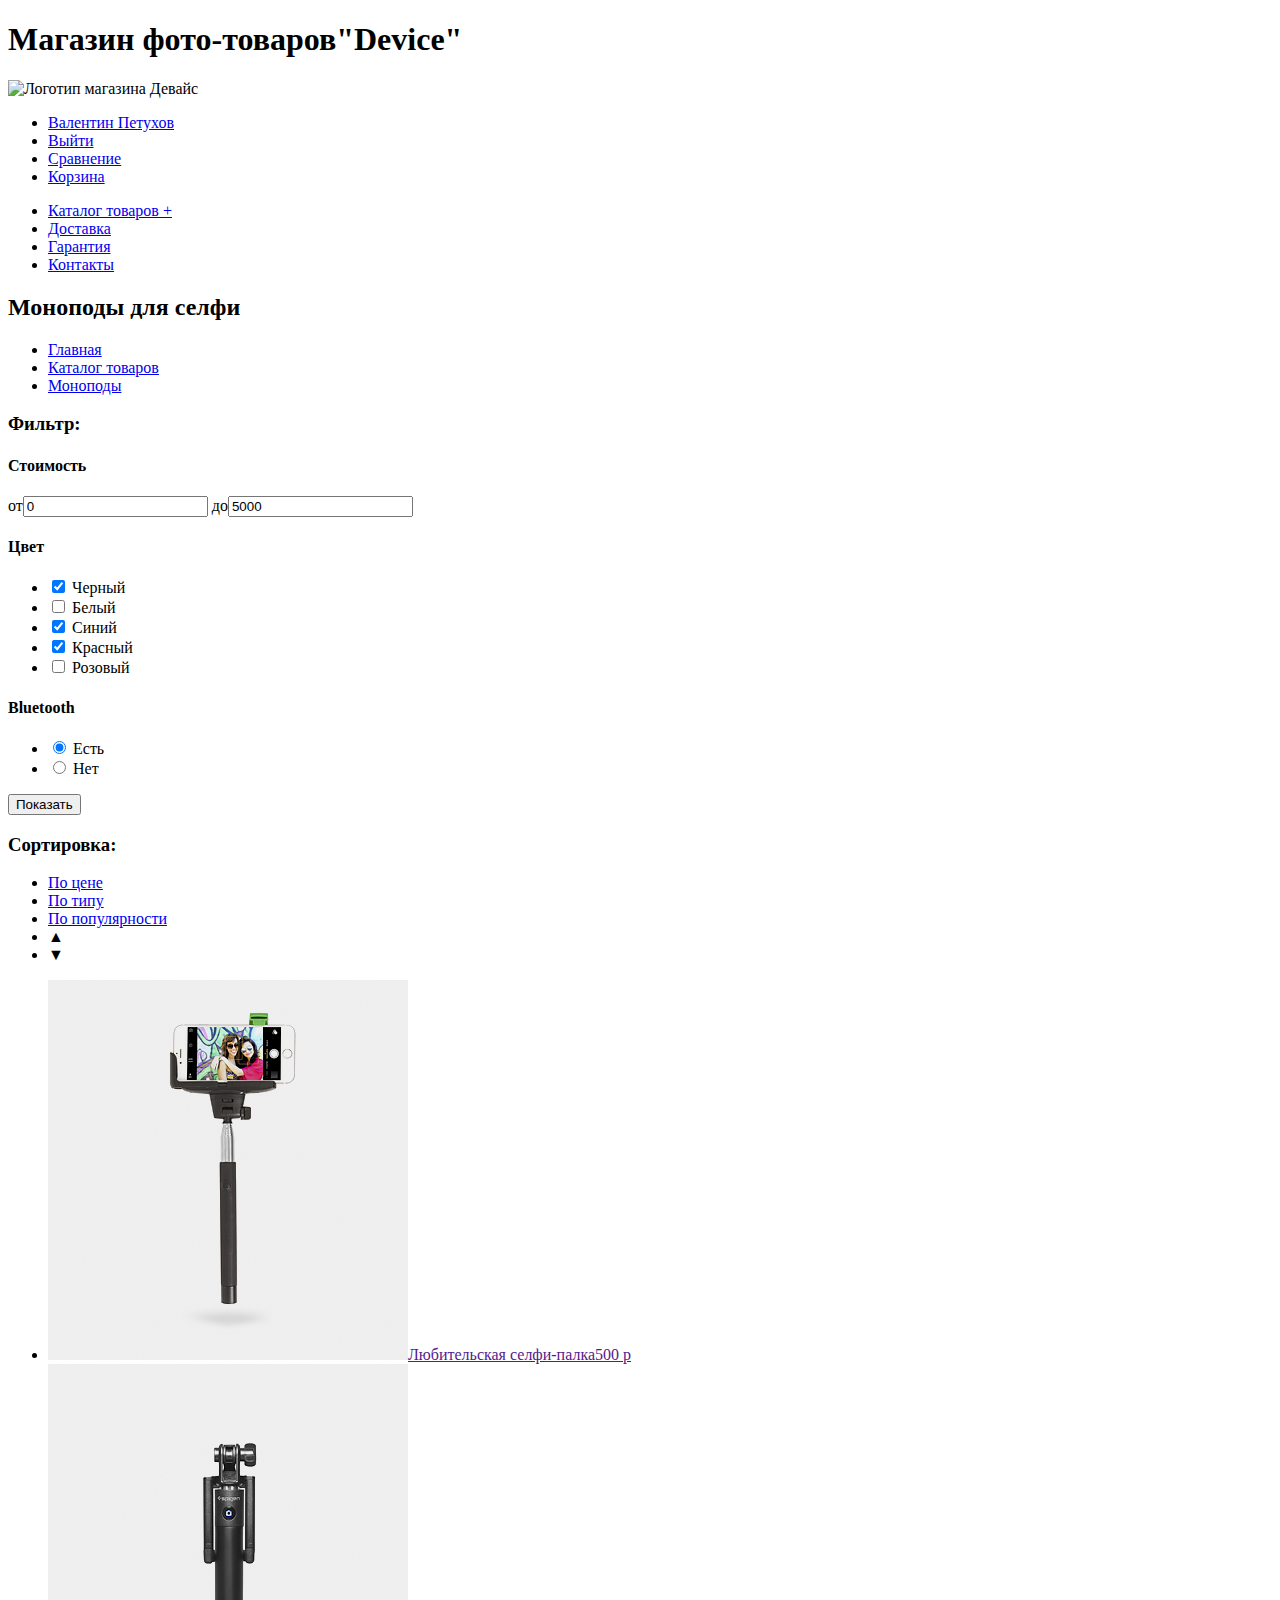
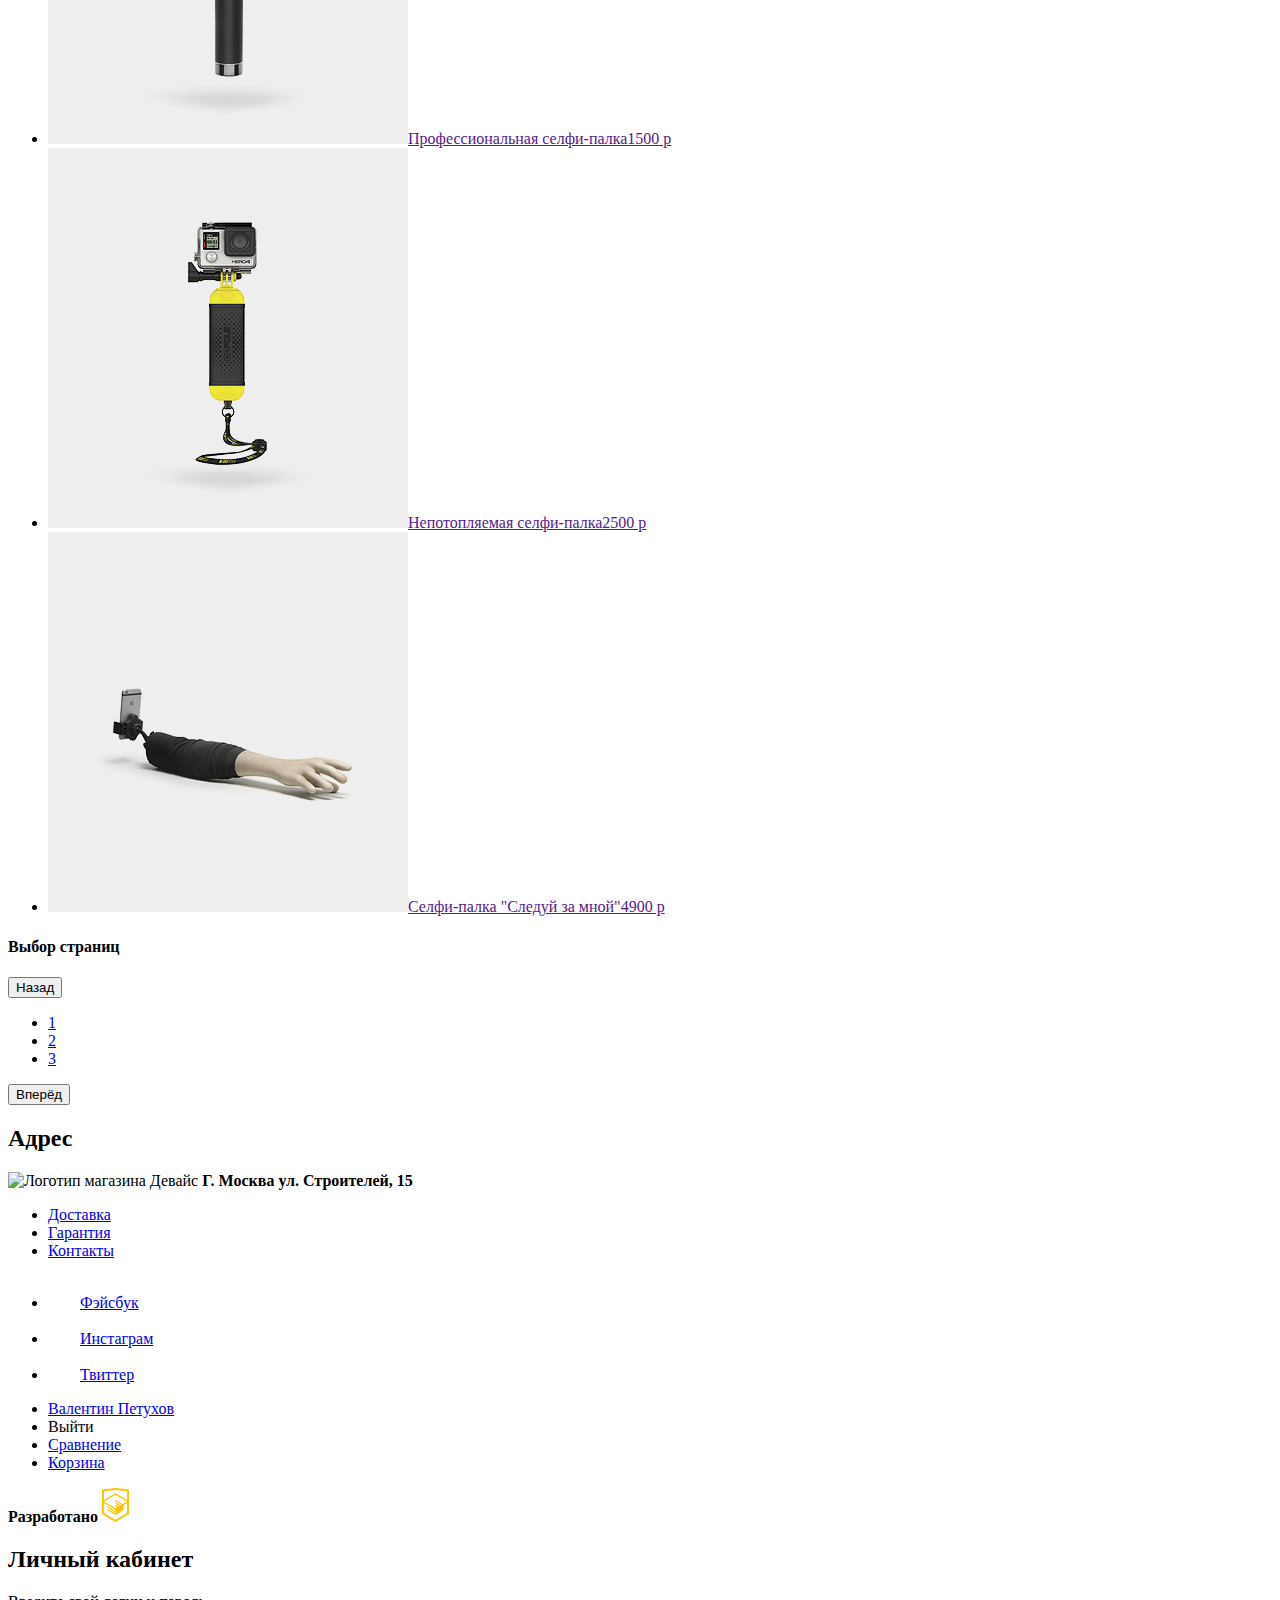
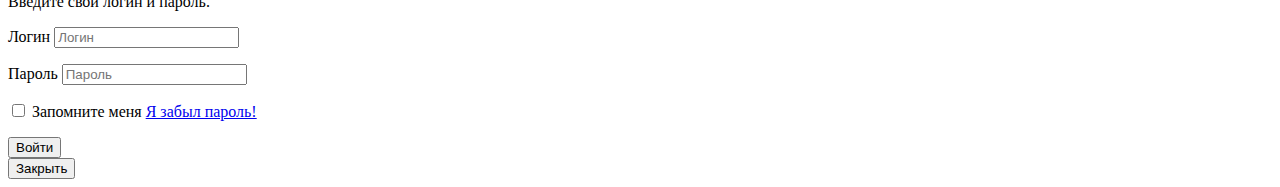
==== catalog.html @ f7b32726 "---" ====
<!DOCTYPE html>
<html lang="ru">
<head>
    <meta charset="utf-8">
    <title>Девайс: каталог</title>
</head>
<body>
    <header class="main-header">
        <h1 class="visually-hidden">Магазин фото-товаров"Device"</h1>
        <img src="img/logo.svg" alt="Логотип магазина Девайс">
        <nav class="main-navigation">
            <ul class="user-navigation">
                <li class="profile"><a href="profile.html">Валентин Петухов</a></li>
                <li class="logout-link"><a href="#">Выйти</a></li>
                <li class="comparison-link"><a href="#">Сравнение</a></li>
                <li><a href="cart.html">Корзина</a></li>
            </ul>
        </nav>
            <ul class="site-navigation">
                <li><a href="catalog.html">Каталог товаров +</a> </li>
                <li><a href="delivery.html">Доставка</a> </li>
                <li><a href="Guarantee.html">Гарантия</a> </li>
                <li><a href="Contacts.html">Контакты</a> </li>
            </ul>
    </header>
    <main>
        <h2>Моноподы для селфи</h2>
        <ul class="way">
            <li><a href="index.html">Главная</a></li>
            <li><a href="catalog.html">Каталог товаров</a></li>
            <li><a href="monopods.html">Моноподы</a></li>
        </ul>
        <section class="Filters">
            <h3>Фильтр:</h3>
            <form class="filter" method="get" action="https://echo.htmlacademy.ru">
                <h4>Стоимость</h4>
                    <div class="container">
                        <span>от</span><input type="text" id="min-cost1" value="0">
                        <span>до</span><input type="text" id="max-cost1" value="5000">
                    </div>
                    <h4>Цвет</h4>
                    <ul>
                        <li class="filter-option">
                            <input class="visually-hidden filter-input filter-input-checkbox" type="checkbox" name="black" id="filter-black"checked>
                            <label for="filter-black">Черный</label>
                        </li>
                        <li class="filter-option">
                            <input class="visually-hidden filter-input filter-input-checkbox" type="checkbox" name="white" id="filter-white">
                            <label for="filter-white">Белый</label>
                        </li>
                        <li class="filter-option">
                            <input class="visually-hidden filter-input filter-input-checkbox" type="checkbox" name="blue" id="filter-blue" checked>
                            <label for="filter-blue">Синий</label>
                        </li>
                        <li class="filter-option">
                            <input class="visually-hidden filter-input filter-input-checkbox" type="checkbox" name="red" id="filter-red" checked>
                            <label for="filter-red">Красный</label>
                        </li>
                        <li class="filter-option">
                            <input class="visually-hidden filter-input filter-input-checkbox" type="checkbox" name="pink" id="filter-pink">
                            <label for="filter-pink">Розовый</label>
                        </li>
                    </ul>
                    <h4>Bluetooth</h4>
                    <ul>
                        <li class="filter-option">
                          <input class="visually-hidden filter-input filter-input-radio" type="radio" name="bluetooth" value="yes" id="bt-filter" checked>
                          <label for="bt-filter">Есть</label>
                        </li>
                        <li class="filter-option">
                          <input class="visually-hidden filter-input filter-input-radio" type="radio" name="bluetooth" value="no" id="no-bt-filter">
                          <label for="no-bt-filter">Нет</label>
                        </li>
                    </ul>
                <button class="button" type="submit" value="Показать">Показать</button>
            </form>
        </section>
        <section class="sort">
            <h3>Сортировка:</h3>
            <ul>
                <li><a href="#">По цене</a></li>
                <li><a href="#">По типу</a></li>
                <li><a href="#">По популярности</a></li>
                <li class="upper">▲</li>
                <li class="lower">▼</li>
            </ul>
            <ul class="device-products">
                <li class="product"><a href="" class="product"><img src="img/item-1.png" alt="Фото товара1">Любительская селфи-палка<span class="worth">500 р</span></a></li>
                <li class="product"><a href="" class="product"><img src="img/item-2.png" alt="Фото товара2">Профессиональная селфи-палка<span class="worth">1500 р</span></a></li>
                <li class="product"><a href="" class="product"><img src="img/item-3.png" alt="Фото товара3">Непотопляемая селфи-палка<span class="worth">2500 р</span></a></li>
                <li class="product"><a href="" class="product"><img src="img/item-4.png" alt="Фото товара4">Селфи-палка "Следуй за мной"<span class="worth">4900 р</span></a></li>
            </ul>
            <div class="page-selection">
                <h4 class="visually-hidden">Выбор страниц</h4>
                <button class="button page-selection-button page-selection-button-back">Назад</button>
                <ul class="pages">
                    <li><a href="#">1</a></li>
                    <li><a href="#">2</a></li>
                    <li><a href="#">3</a></li>
                </ul>
                <button class="button page-selection-button page-selection-button-Next">Вперёд</button>
            </div>
        </section>
    </main>
    <footer class="main-footer">
        <div class="part1">
            <h2 class="visually-hidden">Адрес</h2>
            <img src="img/logo.svg" alt="Логотип магазина Девайс">
            <b>Г. Москва ул. Строителей, 15</b>
        </div>  
        <div class="part2">
            <ul class="site-navigation">
                <li><a href="delivery.html">Доставка</a></li>
                <li><a href="warranty.html">Гарантия</a></li>
                <li><a href="contacts.html">Контакты</a></li>
            </ul>
            <ul>
                <li class="social-button"><a href="#"><img src="img/fb.svg">Фэйсбук</a></li>
                <li class="social-button"><a href="#"><img src="img/instagram.svg">Инстаграм</a></li>
                <li class="social-button"><a href="#"><img src="img/twitter.svg">Твиттер</a></li>
            </ul>
        </div>
        <div class="part3">
            <ul class="user-navigation">
                <li class="profile"><a href="profile.html">Валентин Петухов</a></li>
                <li class="logout-link">Выйти</li>
                <li class="comparison-link"><a href="#">Сравнение</a></li>
                <li><a href="cart.html">Корзина</a></li>
            </ul>
            <p class="footer-copyright">
                <b>Разработано</b>
                <a class="button" href="https://htmlacademy.ru"><img src="img/logo-html.svg" alt="HTMLACADEMY"></a>
            </p>
        </div>
    </footer>
    <section class="modal modal-login">
        <h2>Личный кабинет</h2>
        <p>Введите свой логин и пароль.</p>
        <form class="login-form" action="https://echo.htmlacademy.ru" method="post">
        <p>
            <label class="visually-hidden" for="user-login">Логин</label>
            <input class="login-icon-user" id="user-login" type="text" name="login" placeholder="Логин">
        </p>
        <p>
            <label class="visually-hidden" for="user-password">Пароль</label>
            <input class="login-icon-password" id="user-password" type="password" name="password" placeholder="Пароль">
        </p>
        <p class="login-password-info">
            <label class="login-checkbox">
            <input type="checkbox" name="remember" class="visually-hidden">
            <span class="checkbox-indicator"></span>
            Запомните меня
            </label>
            <a class="restore" href="#">Я забыл пароль!</a>
        </p>
        <button class="button" type="submit">Войти</button>
        </form>
        <button class="modal-close" type="button">Закрыть</button>
    </section> 
</body>
</html>
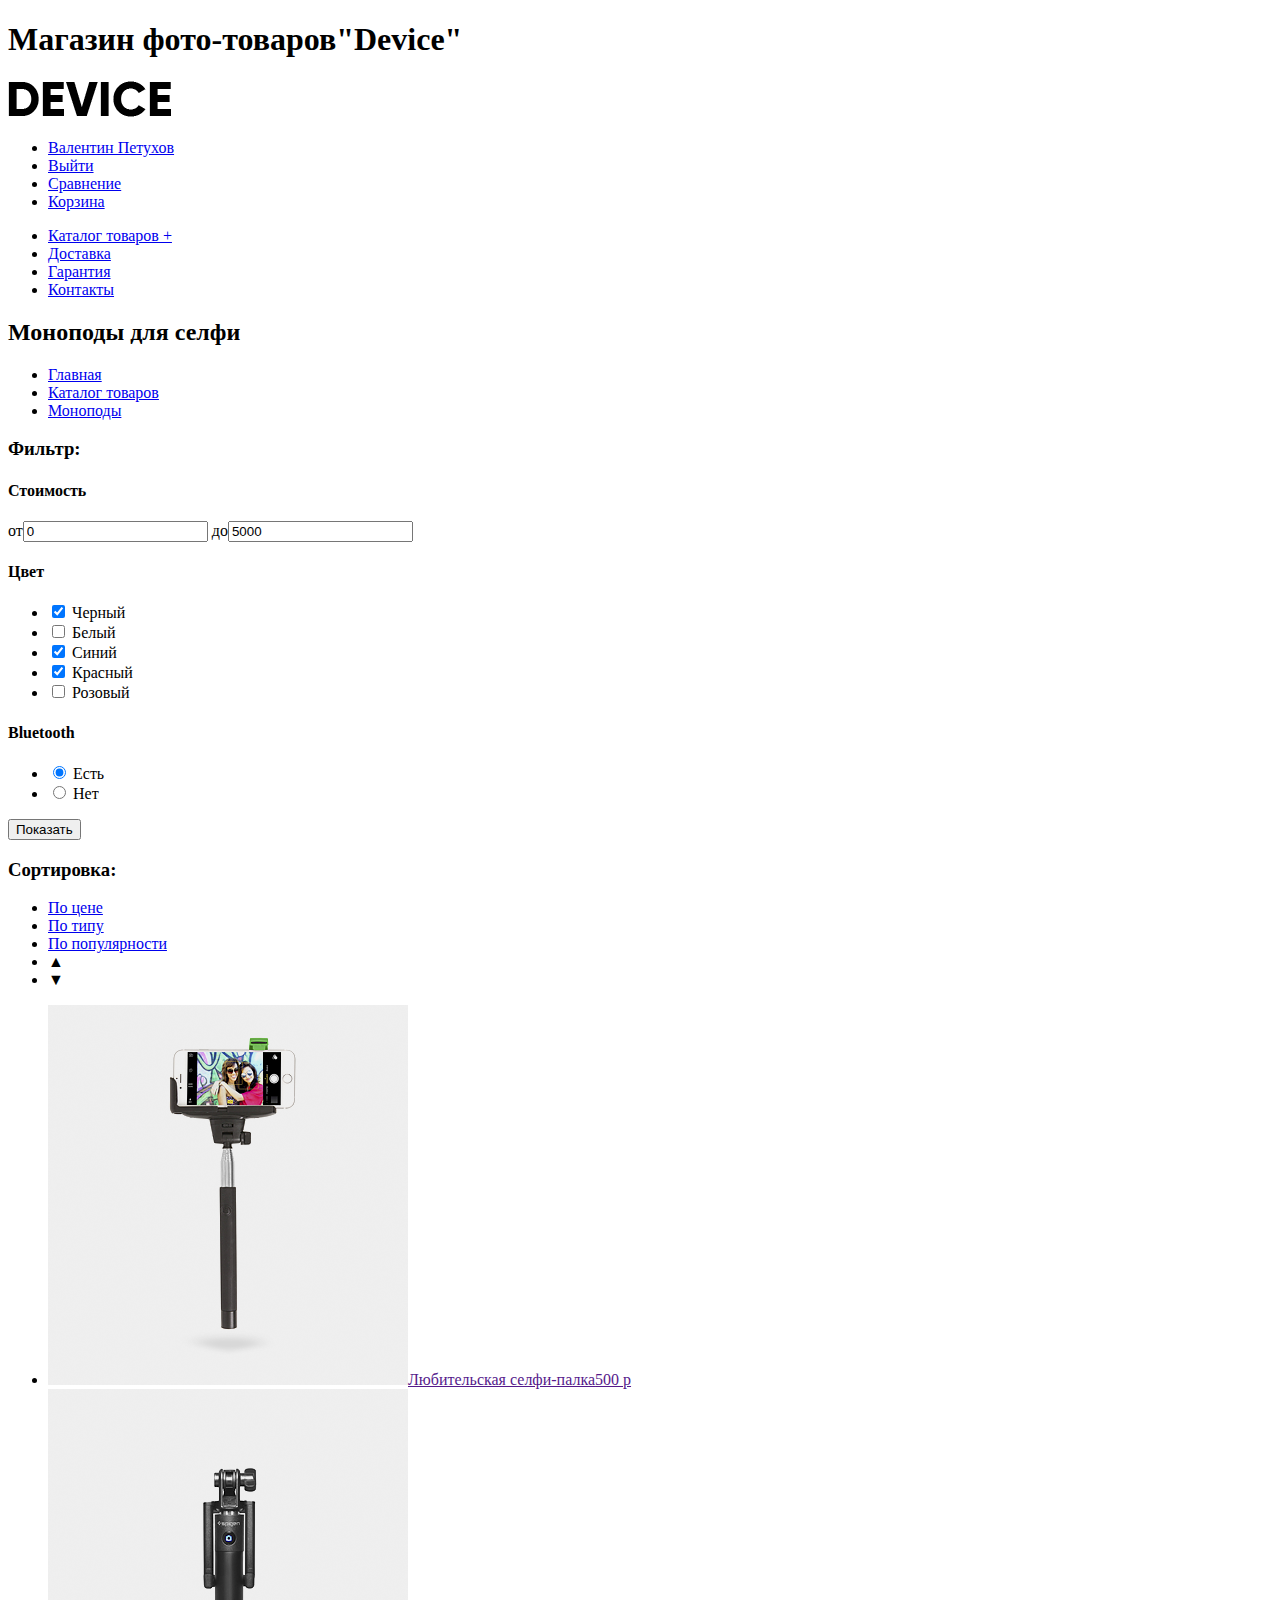
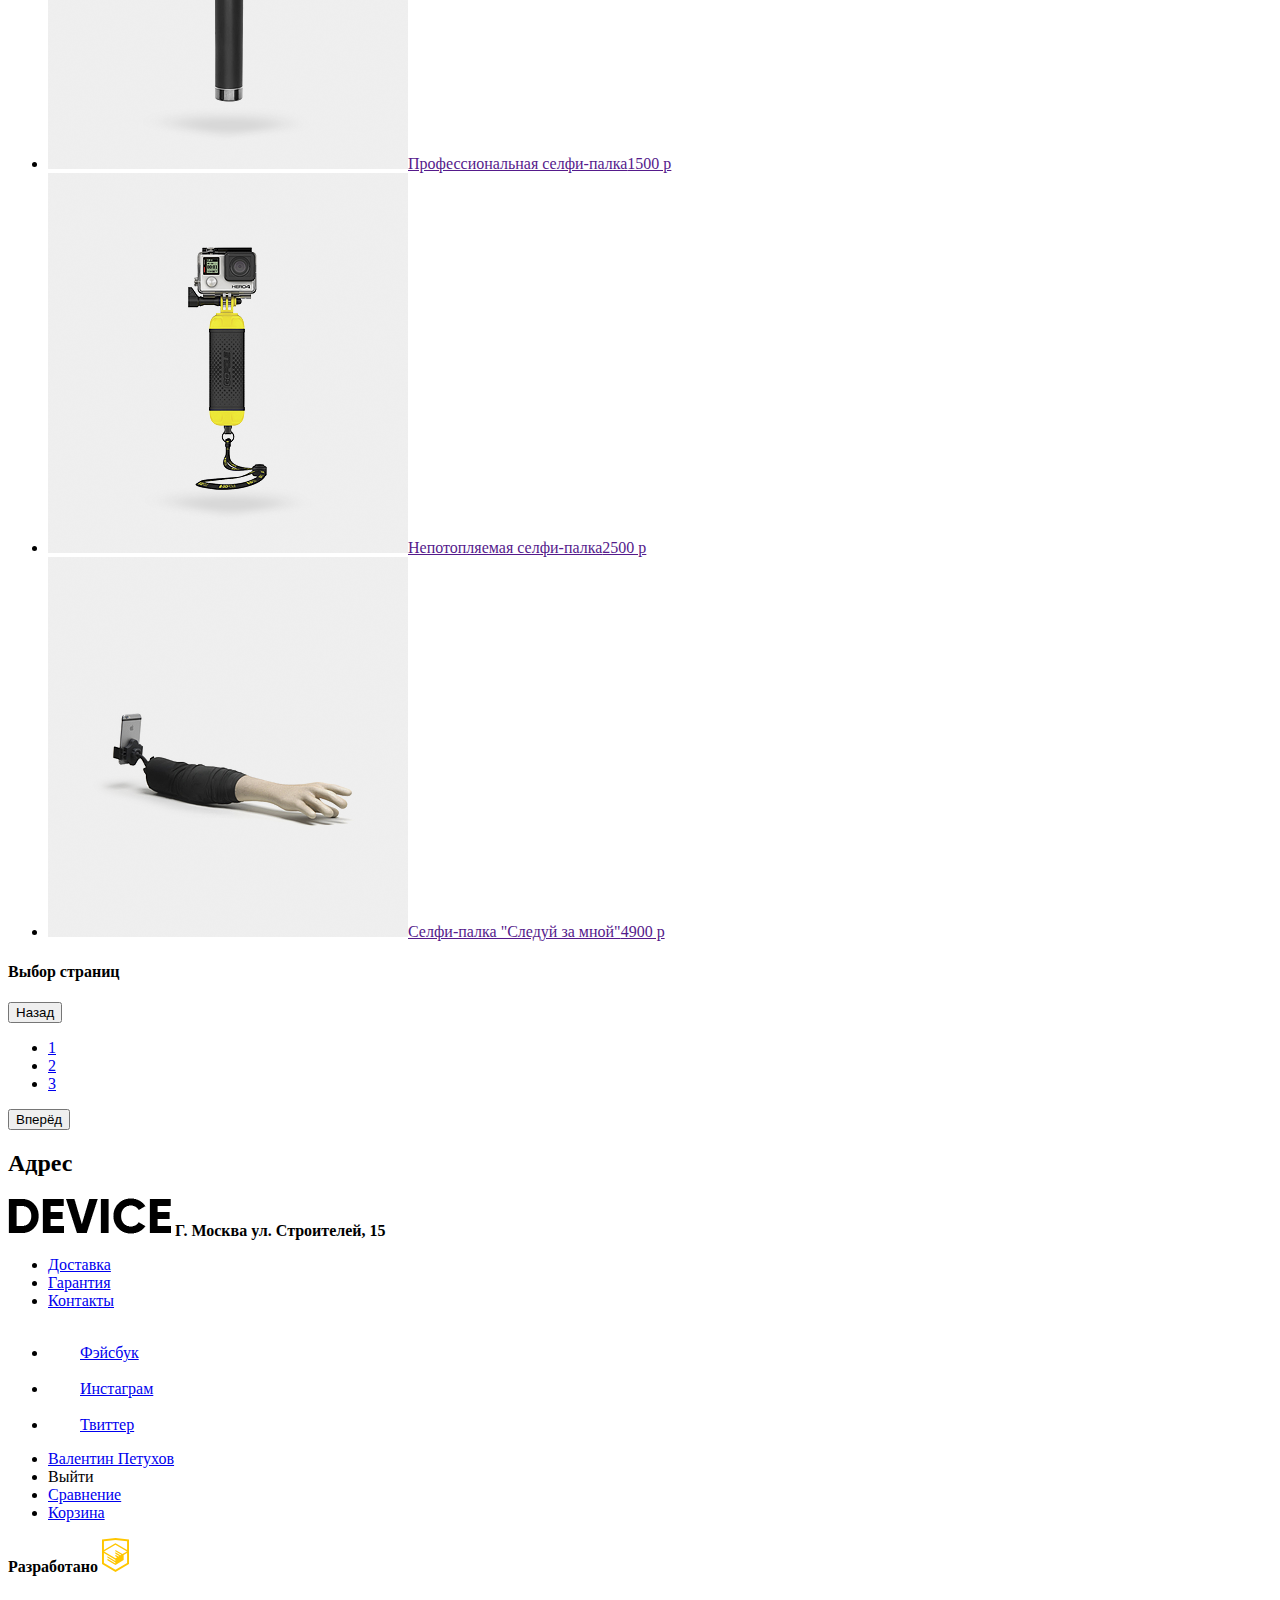
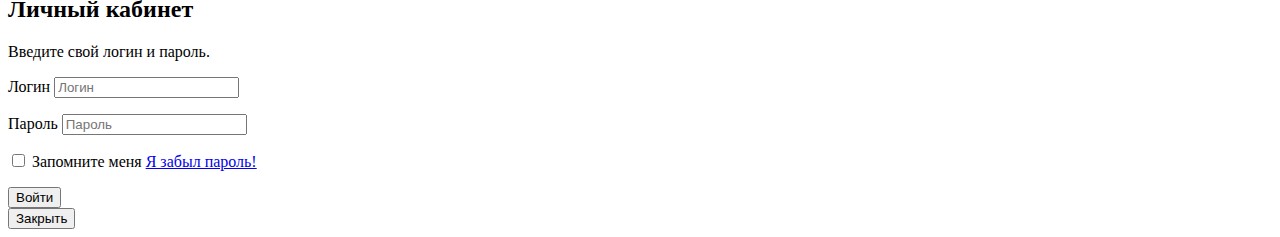
==== commit a52ae978: "---" ====
--- a/catalog.html
+++ b/catalog.html
@@ -7,7 +7,7 @@
 <body>
     <header class="main-header">
         <h1 class="visually-hidden">Магазин фото-товаров"Device"</h1>
-        <img src="img/logo.svg" alt="Логотип магазина Девайс">
+        <img src="img/logo.png" alt="Логотип магазина Девайс">
         <nav class="main-navigation">
             <ul class="user-navigation">
                 <li class="profile"><a href="profile.html">Валентин Петухов</a></li>
@@ -105,7 +105,7 @@
     <footer class="main-footer">
         <div class="part1">
             <h2 class="visually-hidden">Адрес</h2>
-            <img src="img/logo.svg" alt="Логотип магазина Девайс">
+            <img src="img/logo.png" alt="Логотип магазина Девайс">
             <b>Г. Москва ул. Строителей, 15</b>
         </div>  
         <div class="part2">
@@ -134,9 +134,9 @@
         </div>
     </footer>
     <section class="modal modal-login">
-        <h2>Личный кабинет</h2>
-        <p>Введите свой логин и пароль.</p>
-        <form class="login-form" action="https://echo.htmlacademy.ru" method="post">
+    <h2>Личный кабинет</h2>
+    <p>Введите свой логин и пароль.</p>
+    <form class="login-form" action="https://echo.htmlacademy.ru" method="post">
         <p>
             <label class="visually-hidden" for="user-login">Логин</label>
             <input class="login-icon-user" id="user-login" type="text" name="login" placeholder="Логин">
@@ -154,7 +154,7 @@
             <a class="restore" href="#">Я забыл пароль!</a>
         </p>
         <button class="button" type="submit">Войти</button>
-        </form>
+    </form>
         <button class="modal-close" type="button">Закрыть</button>
     </section> 
 </body>
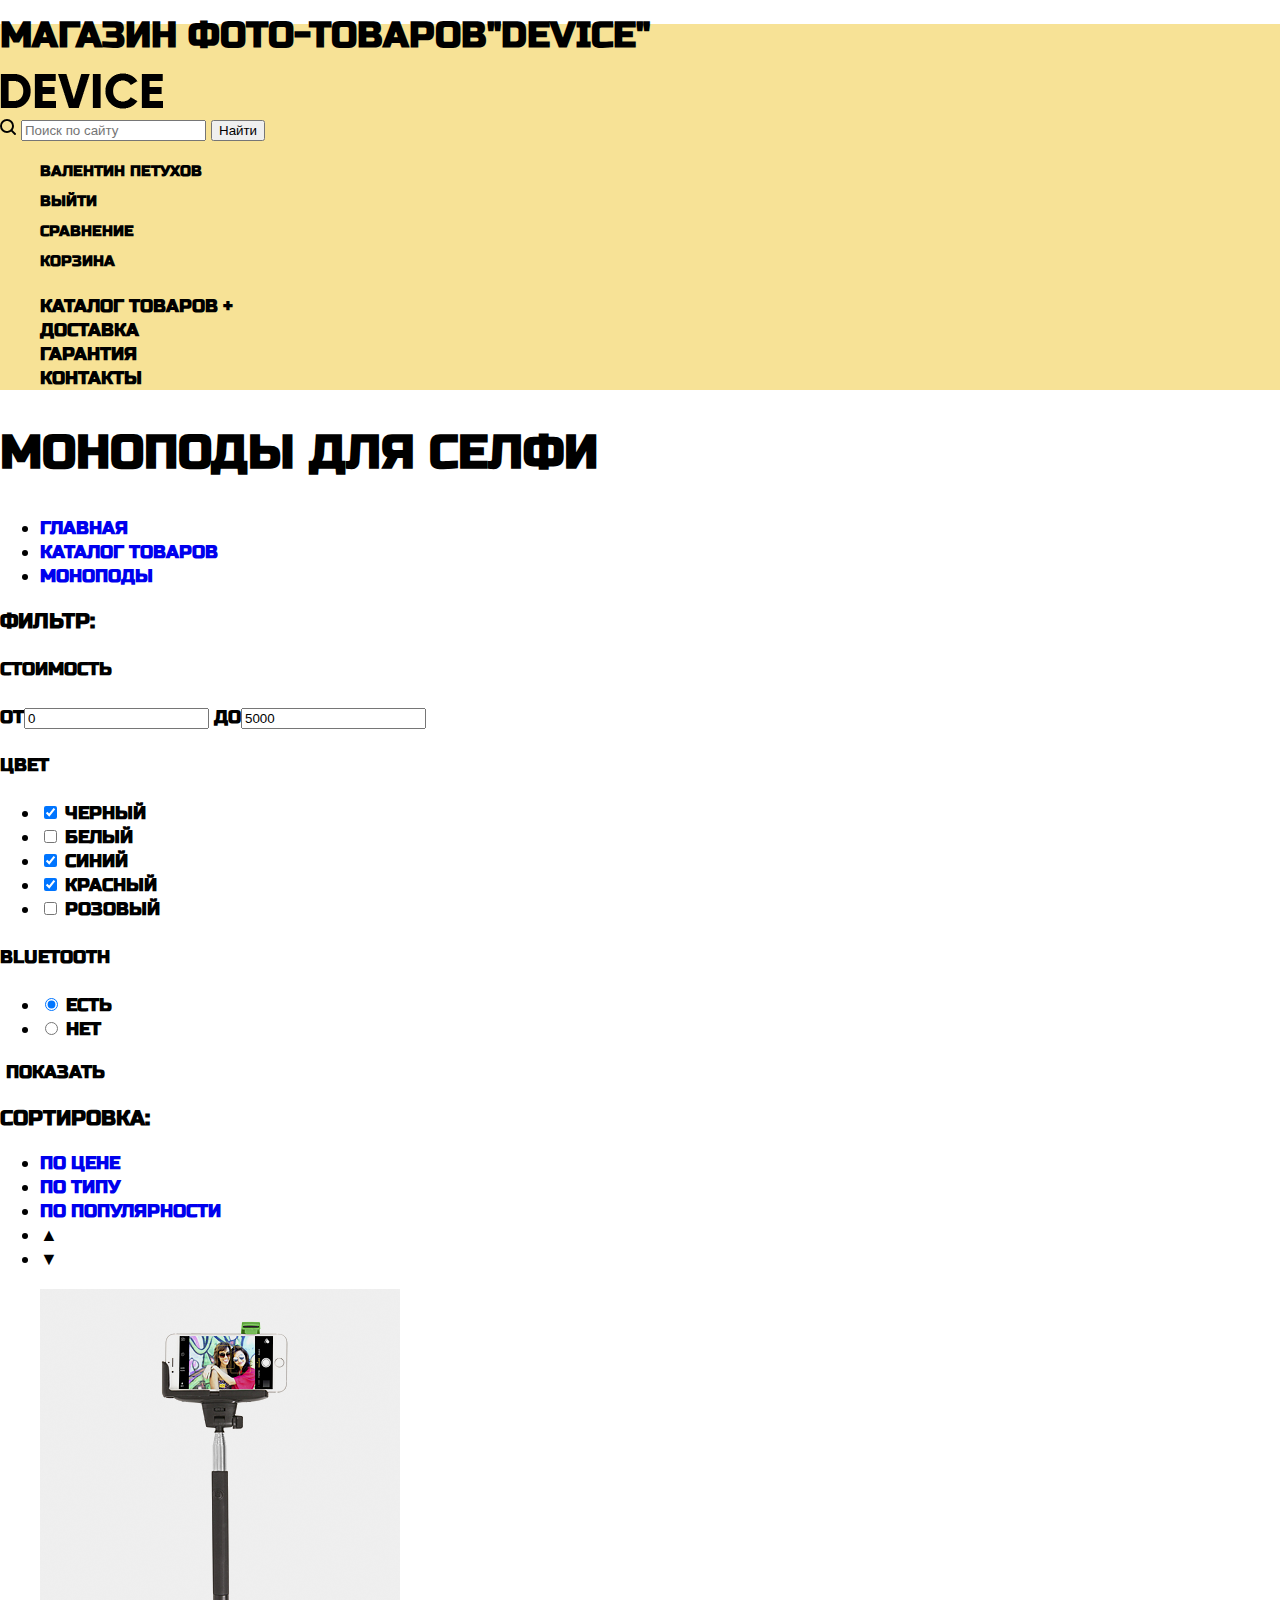
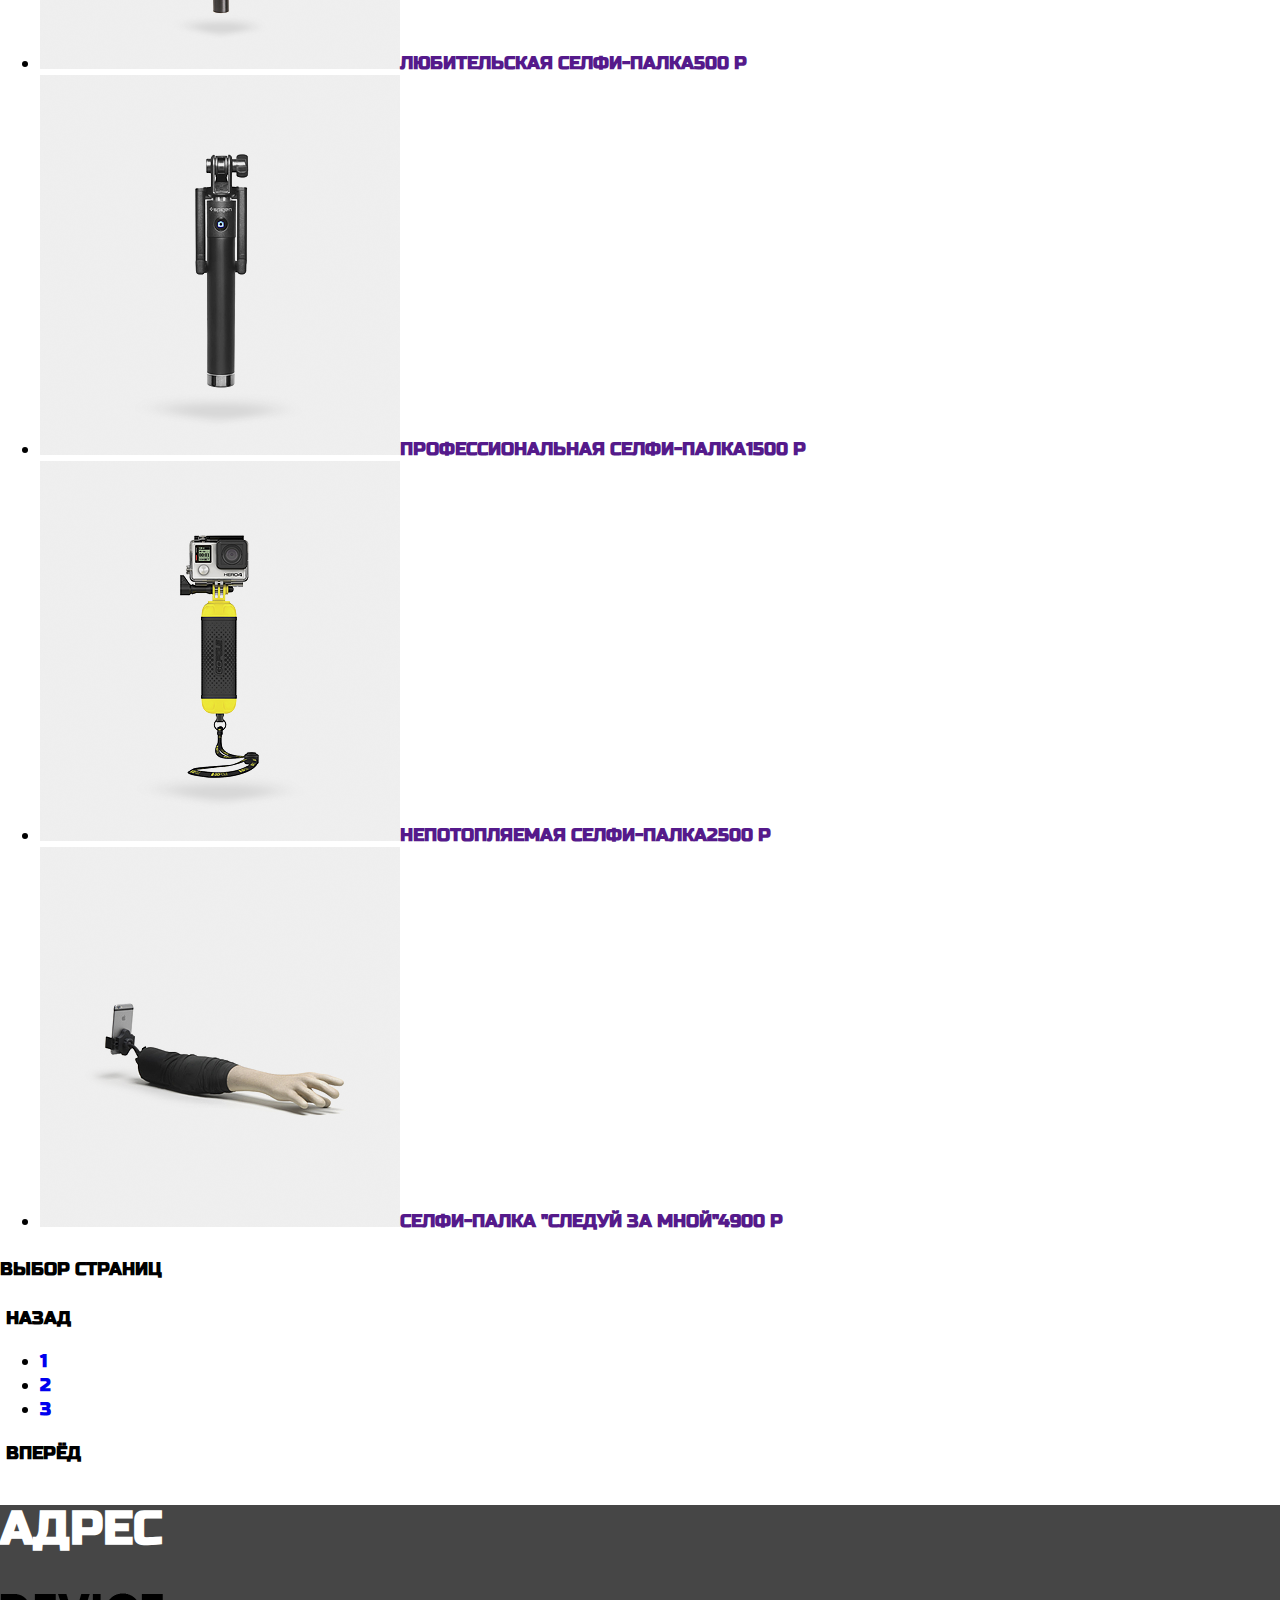
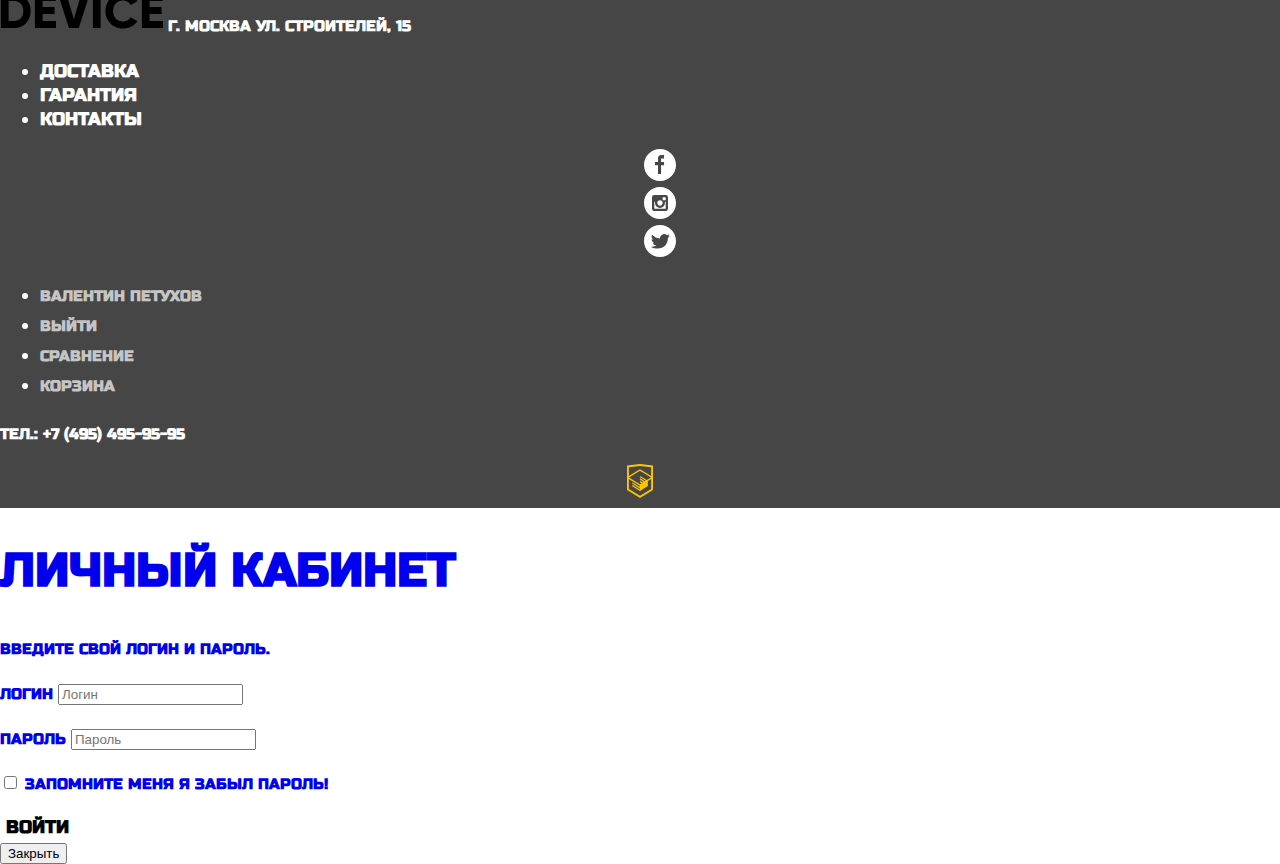
==== commit 293c10b1: "Стилизация" ====
--- a/catalog.html
+++ b/catalog.html
@@ -3,11 +3,18 @@
 <head>
     <meta charset="utf-8">
     <title>Девайс: каталог</title>
+    <link href="https://fonts.googleapis.com/css?family=Russo+One&amp;subset=cyrillic" rel="stylesheet">
+    <link href="css/style.css" rel="stylesheet">
 </head>
 <body>
     <header class="main-header">
         <h1 class="visually-hidden">Магазин фото-товаров"Device"</h1>
-        <img src="img/logo.png" alt="Логотип магазина Девайс">
+        <a href="index.html"><img src="img/logo.png" alt="Логотип магазина Девайс"></a>
+        <form action="https://echo.htmlacademy.ru" method="get">
+            <img src="img/search.svg" alt="Иконка поиска">
+            <input name="search" placeholder="Поиск по сайту" type="search">
+            <button type="submit">Найти</button>
+        </form>
         <nav class="main-navigation">
             <ul class="user-navigation">
                 <li class="profile"><a href="profile.html">Валентин Петухов</a></li>
@@ -105,31 +112,31 @@
     <footer class="main-footer">
         <div class="part1">
             <h2 class="visually-hidden">Адрес</h2>
-            <img src="img/logo.png" alt="Логотип магазина Девайс">
-            <b>Г. Москва ул. Строителей, 15</b>
+            <a href="index.html"><img src="img/logo.png" alt="Логотип магазина Девайс"> </a>
+            <b class="adress">Г. Москва ул. Строителей, 15</b>
         </div>  
         <div class="part2">
-            <ul class="site-navigation">
+            <ul class="footer-site-navigation">
                 <li><a href="delivery.html">Доставка</a></li>
                 <li><a href="warranty.html">Гарантия</a></li>
                 <li><a href="contacts.html">Контакты</a></li>
             </ul>
-            <ul>
-                <li class="social-button"><a href="#"><img src="img/fb.svg">Фэйсбук</a></li>
-                <li class="social-button"><a href="#"><img src="img/instagram.svg">Инстаграм</a></li>
-                <li class="social-button"><a href="#"><img src="img/twitter.svg">Твиттер</a></li>
+            <ul class="social-buttons">
+                <li class="social-button"><a href="#"><img src="img/fb.svg"></a></li>
+                <li class="social-button"><a href="#"><img src="img/instagram.svg"></a></li>
+                <li class="social-button"><a href="#"><img src="img/twitter.svg"></a></li>
             </ul>
         </div>
         <div class="part3">
-            <ul class="user-navigation">
-                <li class="profile"><a href="profile.html">Валентин Петухов</a></li>
-                <li class="logout-link">Выйти</li>
-                <li class="comparison-link"><a href="#">Сравнение</a></li>
+            <ul class="footer-user-navigation">
+                <li><a class="user-profile" href="profile.html">Валентин Петухов</a></li>
+                <li><a class="logout-link"href="#">Выйти</a></li>
+                <li><a class="comparison-link" href="#">Сравнение</a></li>
                 <li><a href="cart.html">Корзина</a></li>
             </ul>
+            <p>Тел.: +7 (495) 495-95-95</p>
             <p class="footer-copyright">
-                <b>Разработано</b>
-                <a class="button" href="https://htmlacademy.ru"><img src="img/logo-html.svg" alt="HTMLACADEMY"></a>
+                <a href="https://htmlacademy.ru"><img src="img/logo-html.svg" alt="HTMLACADEMY">
             </p>
         </div>
     </footer>
--- a/css/style.css
+++ b/css/style.css
@@ -0,0 +1,154 @@
+body {
+    margin: 0;
+    padding: 0;
+
+    font-family: 'Russo One', sans-serif;
+    font-size: 18px;
+    line-height: 24px;
+    font-weight: 700;
+    color: #000000;
+    text-transform: uppercase;
+
+    background-color: #ffffff;
+}
+
+a {
+    text-decoration: none;
+}
+.main-header{
+    color:#000000;
+    background-color: #f7e296;
+}
+.main-navigation {
+    font-size: 18px;
+    line-height: 24px;
+    color: #000000;
+  
+    background-color: #f7e296;
+  }
+  .user-navigation{
+      font-size: 15px;
+      line-height: 30px;
+      color: #000000;
+      
+      background-color: #f7e296;
+  }
+  .site-navigation,
+  .user-navigation {
+    list-style: none;
+  }
+  .site-navigation a,
+  .user-navigation a{
+      color: #000000;
+  }
+  .site-navigation a:focus,
+  .user-navigation a:focus,
+  .site-navigation a:hover,
+  .user-navigation a:hover{
+  color: rgba(0,0,0,0.6)
+}
+
+  .goods-list,
+  .features-list,
+  .brands,
+  .social-buttons{
+    list-style: none;
+}
+
+ .button {
+    font: inherit;
+  
+    text-align: center;
+    color: #000000;
+    vertical-align: middle;
+    text-transform: uppercase;
+
+    background-color:#ffffff;
+    border: none ;
+}
+  b {
+      text-decoration: none;
+      font-size: 47px;
+      line-height: 56px;
+  }
+ .button:focus,
+ .button:hover{
+     background-color: #f0c52e;
+ }
+ .button:active{
+    background-color: #f0c52e;
+    color:#000000;
+ }
+ .main-footer {
+     color: #ffffff;
+     background-color: #464646;
+ }
+
+ .social-button{
+     text-align: center;
+     color: rgba(255, 255, 255, 0.3);
+ }
+ .social-button:focus
+ .social-button:hover{
+    color: rgba(255, 255, 255,0.6); 
+ }
+ .appointment-item input {
+    font: inherit;
+  
+    background-color: #f2f2f2;
+    border: 2px solid #f2f2f2;}
+ .appointment-item input:focus {
+    background-color: #ffffff;
+    border: 2px solid #f7e296;
+  }
+  .appointment-item input:hover {
+    background-color: #eaeaea;
+    border: 2px solid #eaeaea;
+  }
+
+ .footer-copyright {
+    text-align: center;
+  }
+  .footer-copyright a:hover,
+  .footer-copyright a:focus{
+  color: rgba(255, 198, 0, 0.6);
+}
+  .footer-site-navigation a{
+    font-size: 18px;
+    line-height: 24px;
+    color: #ffffff;
+  }
+  .footer-site-navigation a:focus,
+  .footer-site-navigation a:hover{
+    font-size: 18px;
+    line-height: 24px;
+    color: rgba(255, 255, 255,0.6);   
+  }
+  .footer-user-navigation a{
+    font-size: 15px;
+    line-height: 30px;
+    color: rgba(255, 255, 255, 0.7);
+  }
+  .footer-user-navigation a:focus,
+  .footer-user-navigation a:hover{
+    font-size: 15px;
+    line-height: 30px;
+    color: rgba(255, 255, 255, 1);
+  }
+  .adress {
+      font-size: 15px;
+      line-height: 30px;
+  }
+  h2 {
+      font-size: 47px;
+      line-height: 48px;
+  }
+  p {
+      font-size: 15px;
+      line-height: 30px;
+  }
+  .partners{
+      font-size: 16px;
+      line-height: 40px;
+  }
+
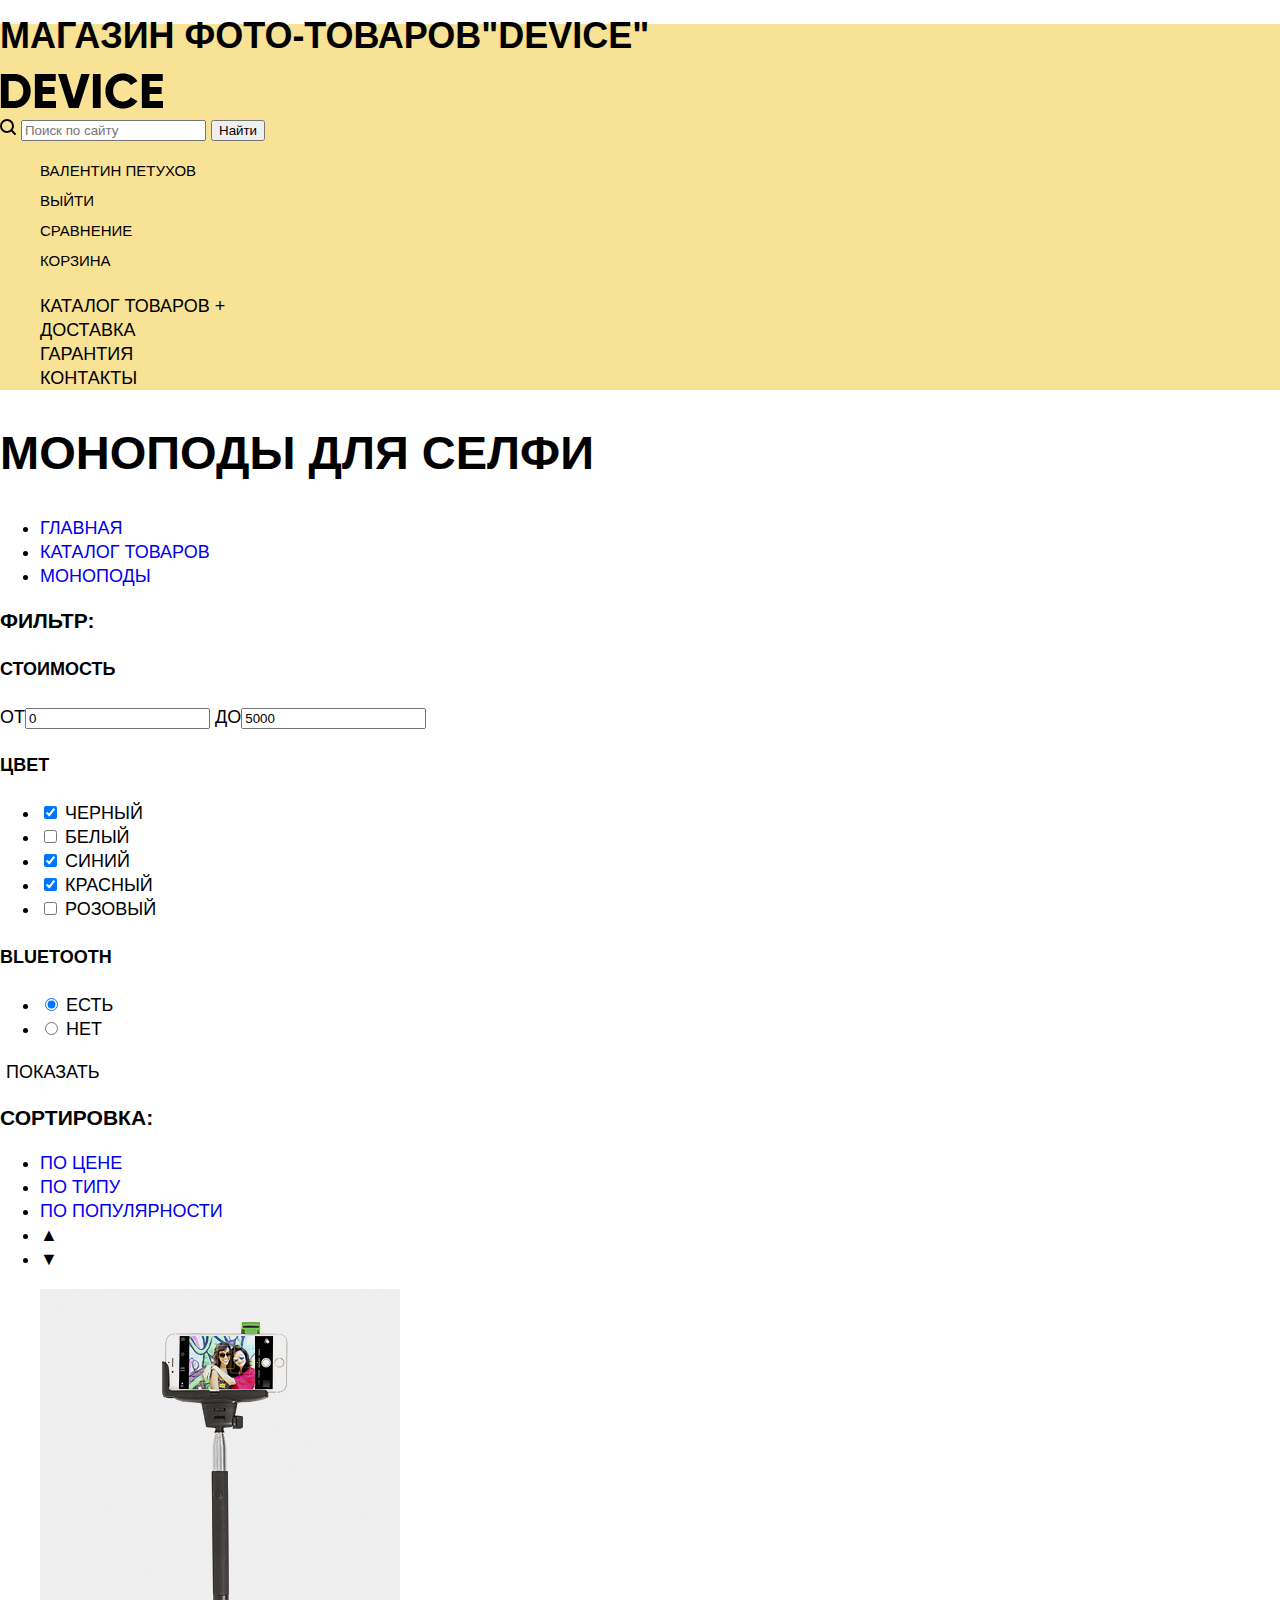
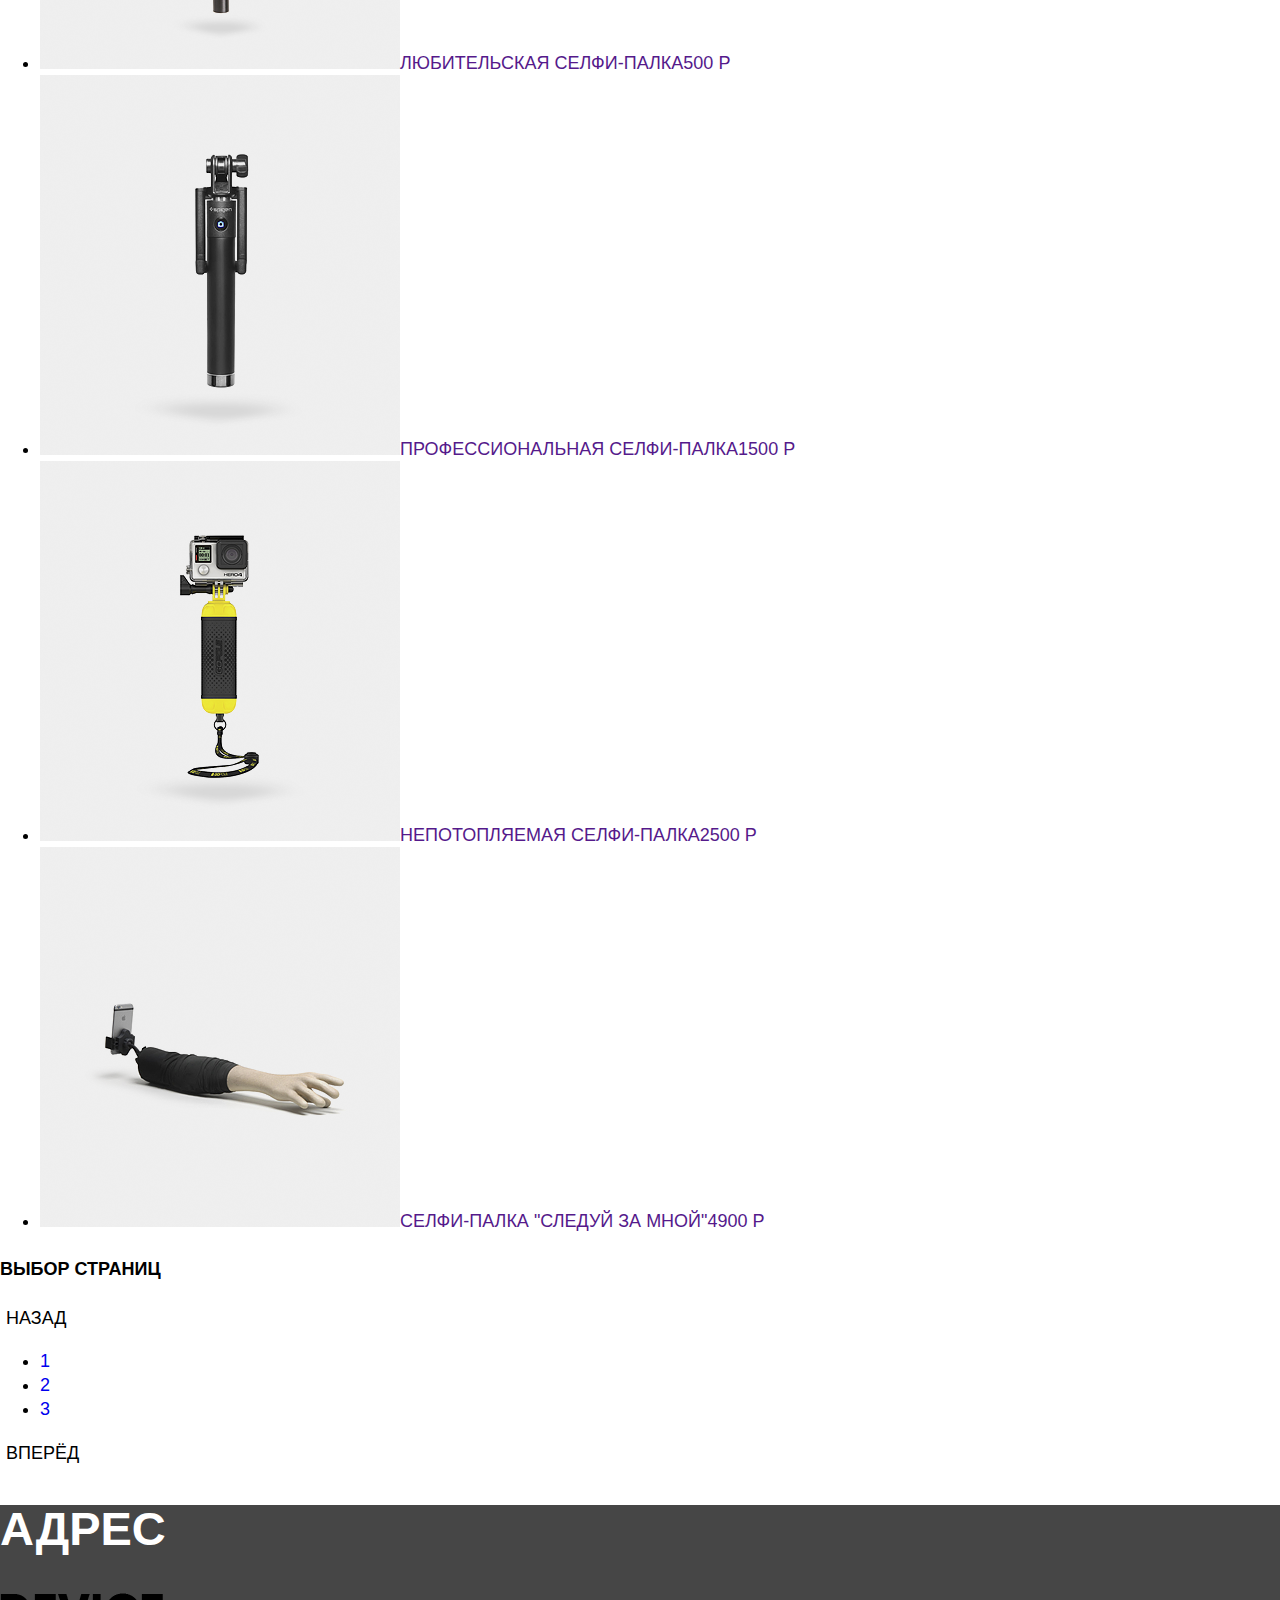
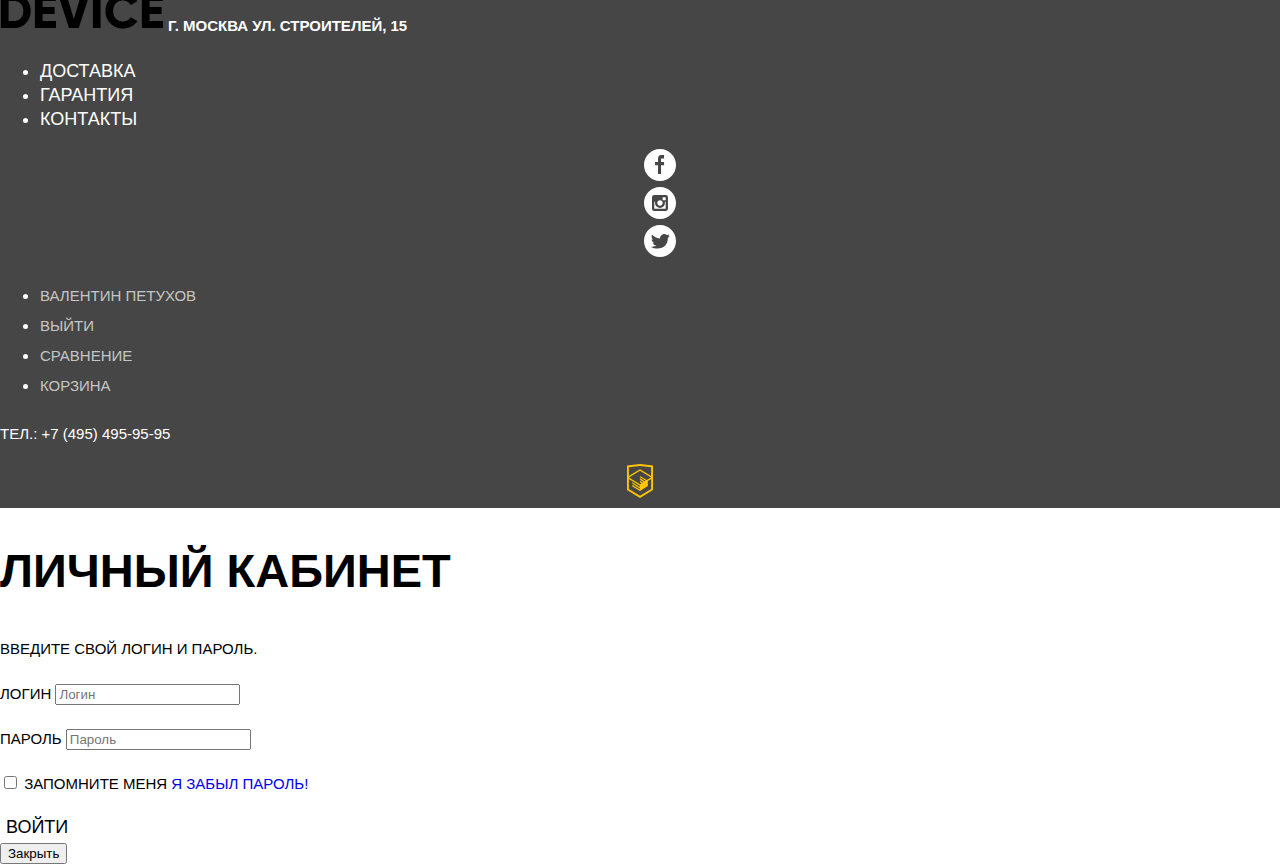
==== commit de3b69f3: "s" ====
--- a/catalog.html
+++ b/catalog.html
@@ -3,7 +3,7 @@
 <head>
     <meta charset="utf-8">
     <title>Девайс: каталог</title>
-    <link href="https://fonts.googleapis.com/css?family=Russo+One&amp;subset=cyrillic" rel="stylesheet">
+    <link href="https://fonts.googleapis.com/css?family=Open+Sans" rel="stylesheet">
     <link href="css/style.css" rel="stylesheet">
 </head>
 <body>
@@ -136,7 +136,7 @@
             </ul>
             <p>Тел.: +7 (495) 495-95-95</p>
             <p class="footer-copyright">
-                <a href="https://htmlacademy.ru"><img src="img/logo-html.svg" alt="HTMLACADEMY">
+                <a href="https://htmlacademy.ru"><img src="img/logo-html.svg" alt="HTMLACADEMY"></a>
             </p>
         </div>
     </footer>
--- a/css/style.css
+++ b/css/style.css
@@ -1,11 +1,30 @@
+@font-face {
+    font-family: 'gilroyextrabold';
+    src: url('gilroyextrabold-webfont.woff2') format('woff2');
+    font-weight: normal;
+    font-style: normal;
+}
+@font-face {
+    font-family: 'open_sanslight';
+    src: url('opensans-light-webfont.woff2') format('woff2');
+    font-weight: normal;
+    font-style: normal;
+}
+@font-face {
+    font-family: 'gilroylight';
+    src: url('gilroylight-webfont.woff2') format('woff2');
+    font-weight: normal;
+    font-style: normal;
+
+}
 body {
     margin: 0;
     padding: 0;
 
-    font-family: 'Russo One', sans-serif;
+    font-family: 'gilroyextrbold', sans-serif;
     font-size: 18px;
     line-height: 24px;
-    font-weight: 700;
+    font-weight: 400;
     color: #000000;
     text-transform: uppercase;
 
@@ -20,6 +39,7 @@
     background-color: #f7e296;
 }
 .main-navigation {
+    font-family: 'gilroyextrabold', sans-serif;
     font-size: 18px;
     line-height: 24px;
     color: #000000;
@@ -27,6 +47,7 @@
     background-color: #f7e296;
   }
   .user-navigation{
+      font-family: 'open_sanslight', sans-serif;
       font-size: 15px;
       line-height: 30px;
       color: #000000;
@@ -140,6 +161,7 @@
       line-height: 30px;
   }
   h2 {
+      font-family: 'gilroyextrabold', sans-serif; 
       font-size: 47px;
       line-height: 48px;
   }
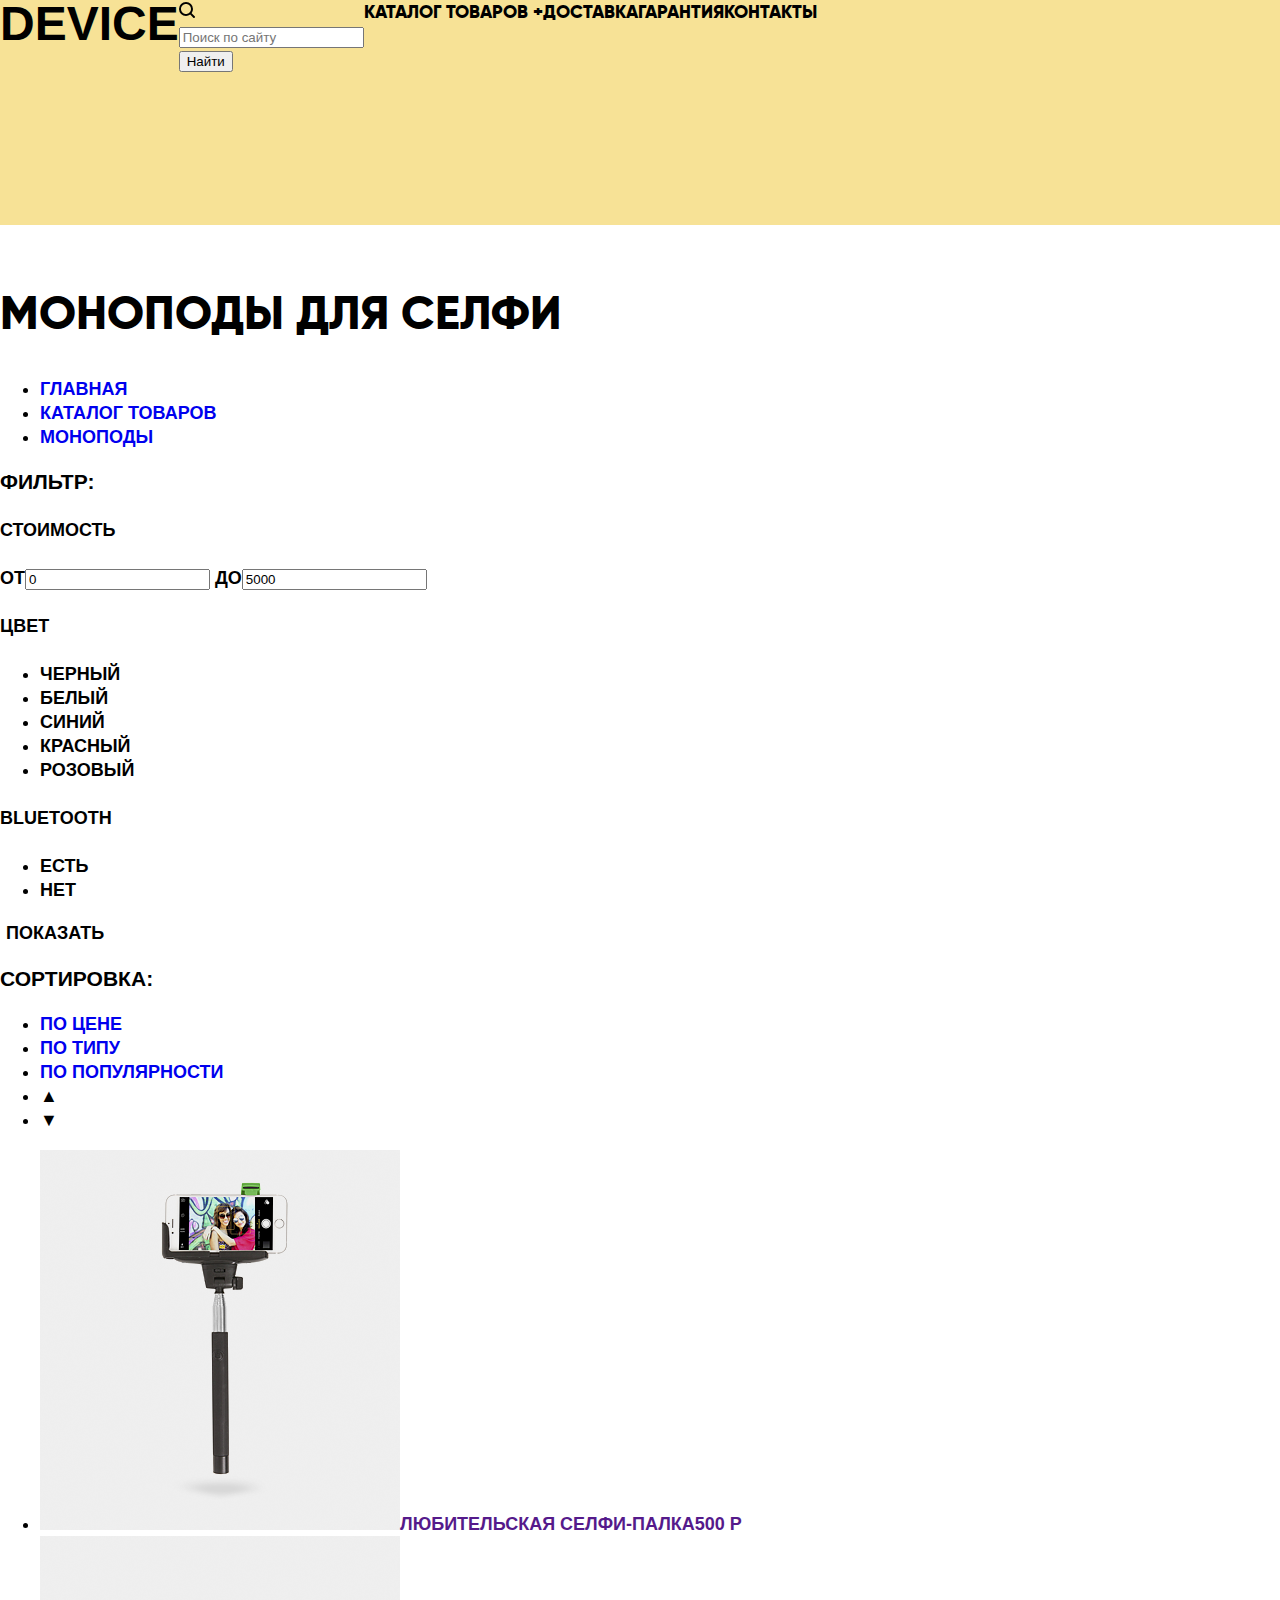
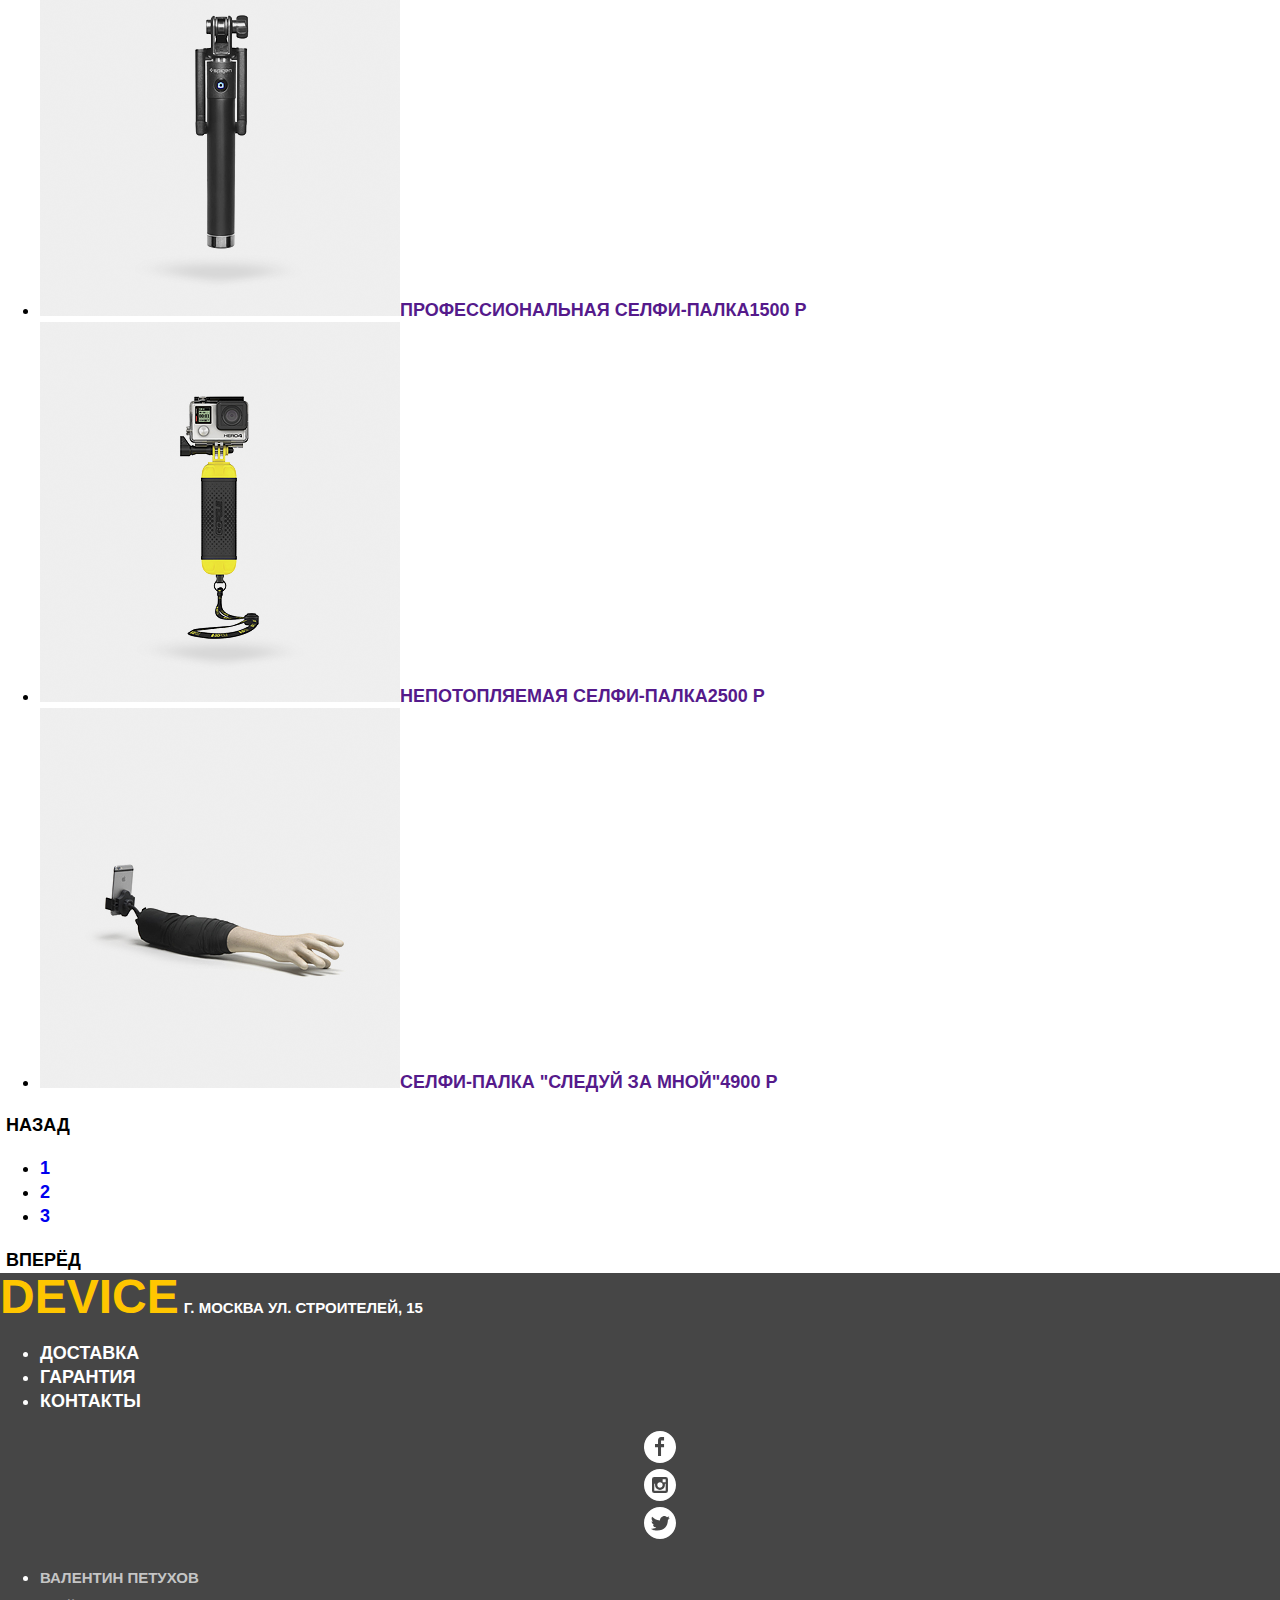
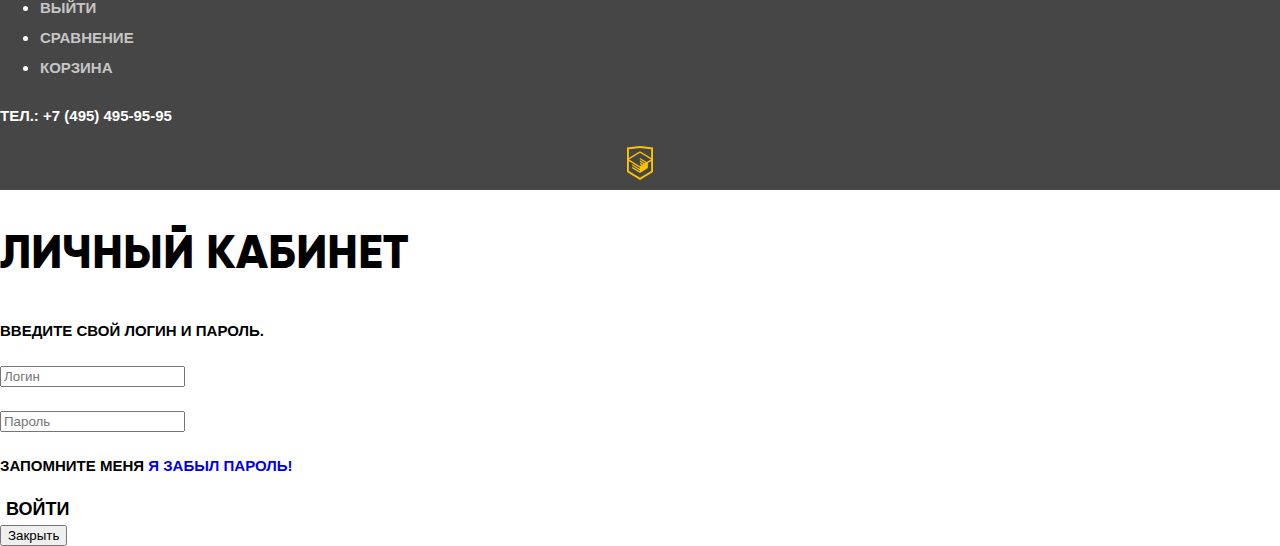
==== commit 08999c89: "Графика" ====
--- a/catalog.html
+++ b/catalog.html
@@ -8,29 +8,29 @@
 </head>
 <body>
     <header class="main-header">
-        <h1 class="visually-hidden">Магазин фото-товаров"Device"</h1>
-        <a href="index.html"><img src="img/logo.png" alt="Логотип магазина Девайс"></a>
+    <h1 class="visually-hidden">Магазин фото-товаров"Device"</h1>
+        <a class="main-header-logo" href="index.html">DEVICE</a>
         <form action="https://echo.htmlacademy.ru" method="get">
             <img src="img/search.svg" alt="Иконка поиска">
             <input name="search" placeholder="Поиск по сайту" type="search">
             <button type="submit">Найти</button>
         </form>
         <nav class="main-navigation">
+            <ul class="site-navigation">
+                <li><a href="catalog.html">Каталог товаров +</a> </li>
+                <li><a href="delivery.html">Доставка</a> </li>
+                <li><a href="Guarantee.html">Гарантия</a> </li>
+                <li><a href="Contacts.html">Контакты</a> </li>
+            </ul>
+        </nav>
             <ul class="user-navigation">
                 <li class="profile"><a href="profile.html">Валентин Петухов</a></li>
                 <li class="logout-link"><a href="#">Выйти</a></li>
                 <li class="comparison-link"><a href="#">Сравнение</a></li>
                 <li><a href="cart.html">Корзина</a></li>
             </ul>
-        </nav>
-            <ul class="site-navigation">
-                <li><a href="catalog.html">Каталог товаров +</a> </li>
-                <li><a href="delivery.html">Доставка</a> </li>
-                <li><a href="Guarantee.html">Гарантия</a> </li>
-                <li><a href="Contacts.html">Контакты</a> </li>
-            </ul>
     </header>
-    <main>
+        <main>
         <h2>Моноподы для селфи</h2>
         <ul class="way">
             <li><a href="index.html">Главная</a></li>
@@ -112,7 +112,7 @@
     <footer class="main-footer">
         <div class="part1">
             <h2 class="visually-hidden">Адрес</h2>
-            <a href="index.html"><img src="img/logo.png" alt="Логотип магазина Девайс"> </a>
+            <a class="main-footer-logo" href="index.html">DEVICE</a>
             <b class="adress">Г. Москва ул. Строителей, 15</b>
         </div>  
         <div class="part2">
--- a/css/style.css
+++ b/css/style.css
@@ -1,22 +1,23 @@
 @font-face {
     font-family: 'gilroyextrabold';
-    src: url('gilroyextrabold-webfont.woff2') format('woff2');
+    src: url('../fonts/gilroyextrabold-webfont.woff2') format('woff2');
     font-weight: normal;
     font-style: normal;
 }
 @font-face {
     font-family: 'open_sanslight';
-    src: url('opensans-light-webfont.woff2') format('woff2');
+    src: url('../fonts/opensans-light-webfont.woff2') format('woff2');
     font-weight: normal;
     font-style: normal;
 }
 @font-face {
     font-family: 'gilroylight';
-    src: url('gilroylight-webfont.woff2') format('woff2');
+    src: url('../fonts/gilroylight-webfont.woff2') format('woff2');
     font-weight: normal;
     font-style: normal;
 
 }
+
 body {
     margin: 0;
     padding: 0;
@@ -24,7 +25,7 @@
     font-family: 'gilroyextrbold', sans-serif;
     font-size: 18px;
     line-height: 24px;
-    font-weight: 400;
+    font-weight: 700;
     color: #000000;
     text-transform: uppercase;
 
@@ -35,16 +36,34 @@
     text-decoration: none;
 }
 .main-header{
+    display: flex;
     color:#000000;
     background-color: #f7e296;
+    min-height: 225px;
+    margin-bottom: 65px;
+}
+ .main-header-logo {
+    font-size: 48px;
+    line-height: 48px;
+    color: #000000;
+    font-weight: 725;
+  }
+.main-footer-logo{
+    font-size: 48px;
+    line-height: 48px;
+    color:#ffc600;
+    font-weight: 725;
 }
 .main-navigation {
     font-family: 'gilroyextrabold', sans-serif;
     font-size: 18px;
     line-height: 24px;
     color: #000000;
-  
     background-color: #f7e296;
+    
+    display: flex;
+    flex-direction: column;
+    align-items: center;
   }
   .user-navigation{
       font-family: 'open_sanslight', sans-serif;
@@ -54,10 +73,61 @@
       
       background-color: #f7e296;
   }
-  .site-navigation,
+  .site-navigation {
+    display: flex;
+    flex-direction: row;  
+    list-style: none;
+    width:1050px;
+    margin:0;
+    padding:0;
+  }
   .user-navigation {
-    list-style: none;
-  }
+    display: flex;
+    flex-direction: row;
+    list-style: none;
+    width: 505px;
+    margin:0;
+    padding:0;
+  }
+  .main-navigation-wrapper {
+    width: 100%;
+    margin-bottom: 60px;
+  }
+  .slider {
+    margin-top: -101px;
+    padding: 0;
+    list-style: none;
+    display: flex;
+    flex-direction: row;
+    
+    min-height: 485px;
+  }                                                                                                                                                         
+  .slide1{
+    display: flex;
+    padding: 0;
+    list-style: none;
+    width:100px;
+    
+    min-height: 485px;
+  }
+  .slide2{
+    margin: 0;
+    list-style: none;
+    width:100px;
+    display: none;
+
+    min-height: 485px;
+  }
+  .slide3{
+    margin: 0;
+    padding: 0;
+    list-style: none;
+    
+    width:100px;
+    min-height: 485px;
+    display:none;
+  }
+
   .site-navigation a,
   .user-navigation a{
       color: #000000;
@@ -173,4 +243,7 @@
       font-size: 16px;
       line-height: 40px;
   }
-
+  .visually-hidden{
+      display: none;
+  }
+
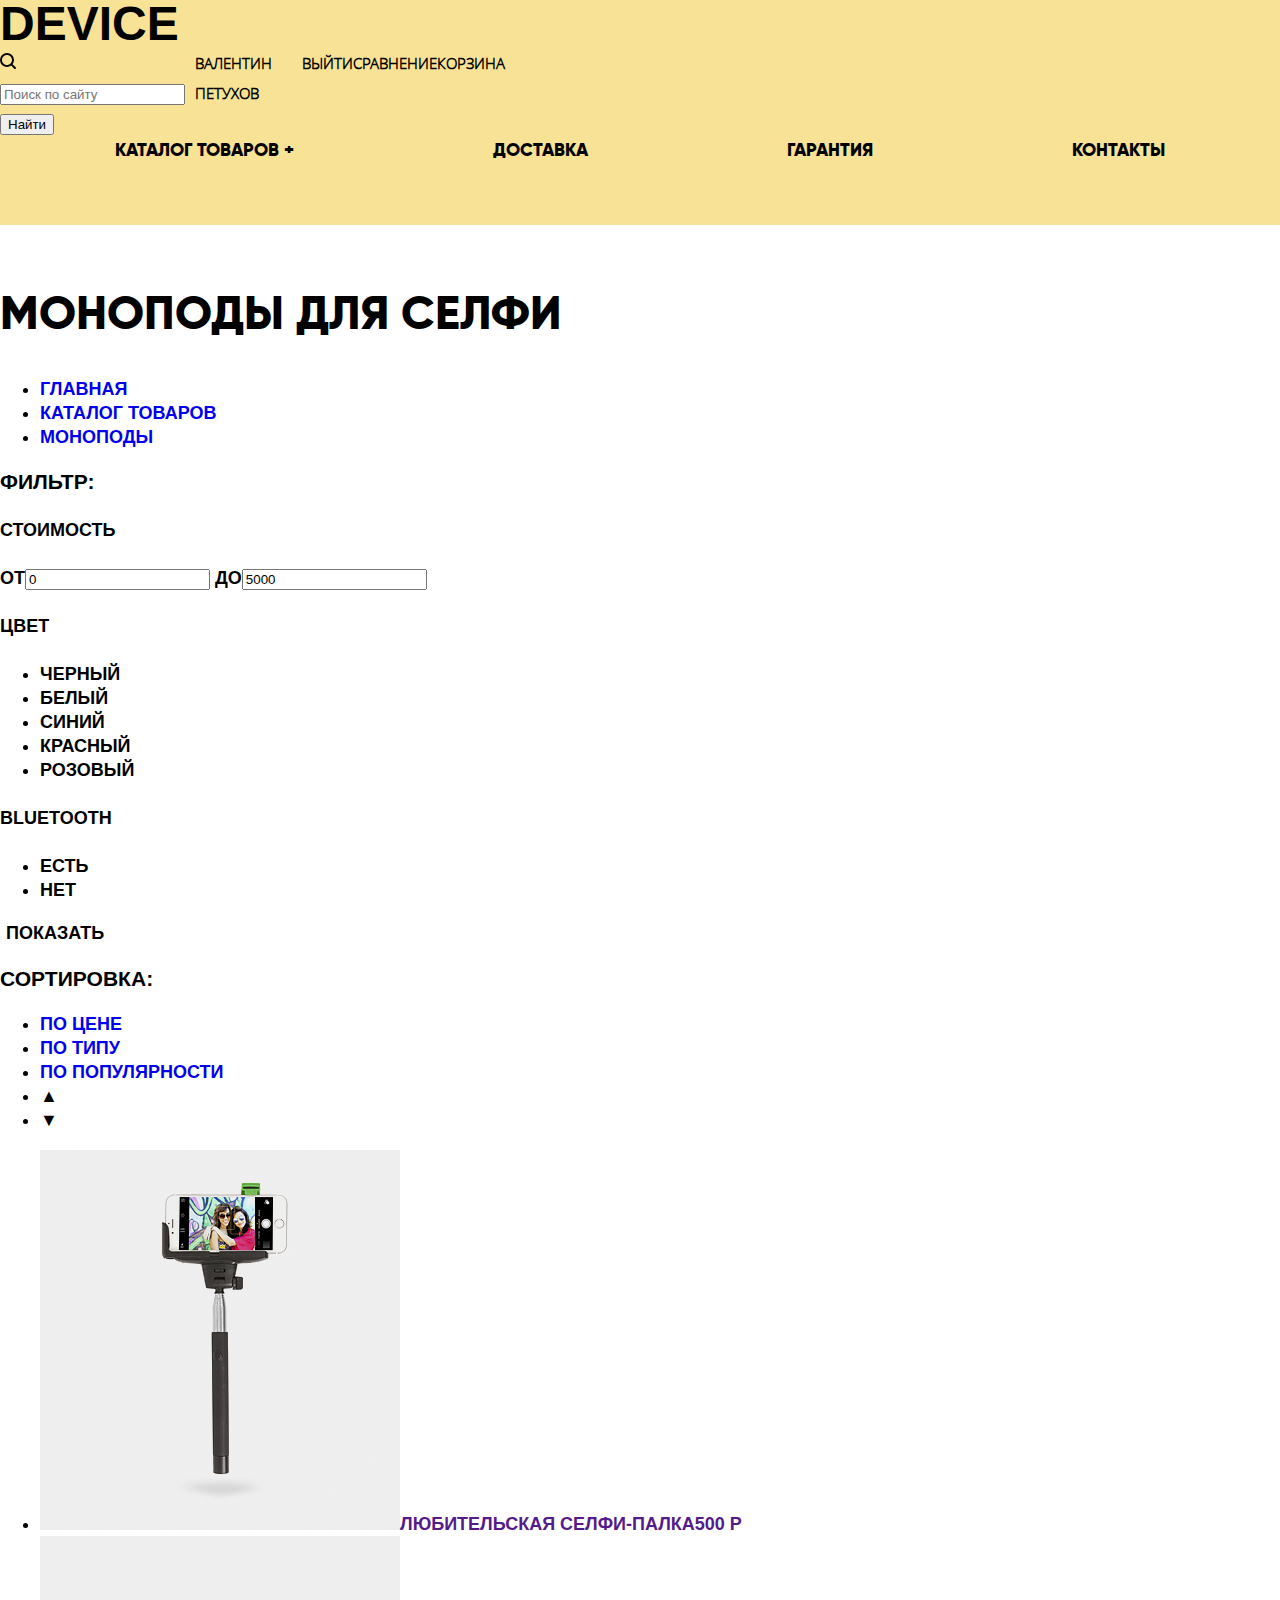
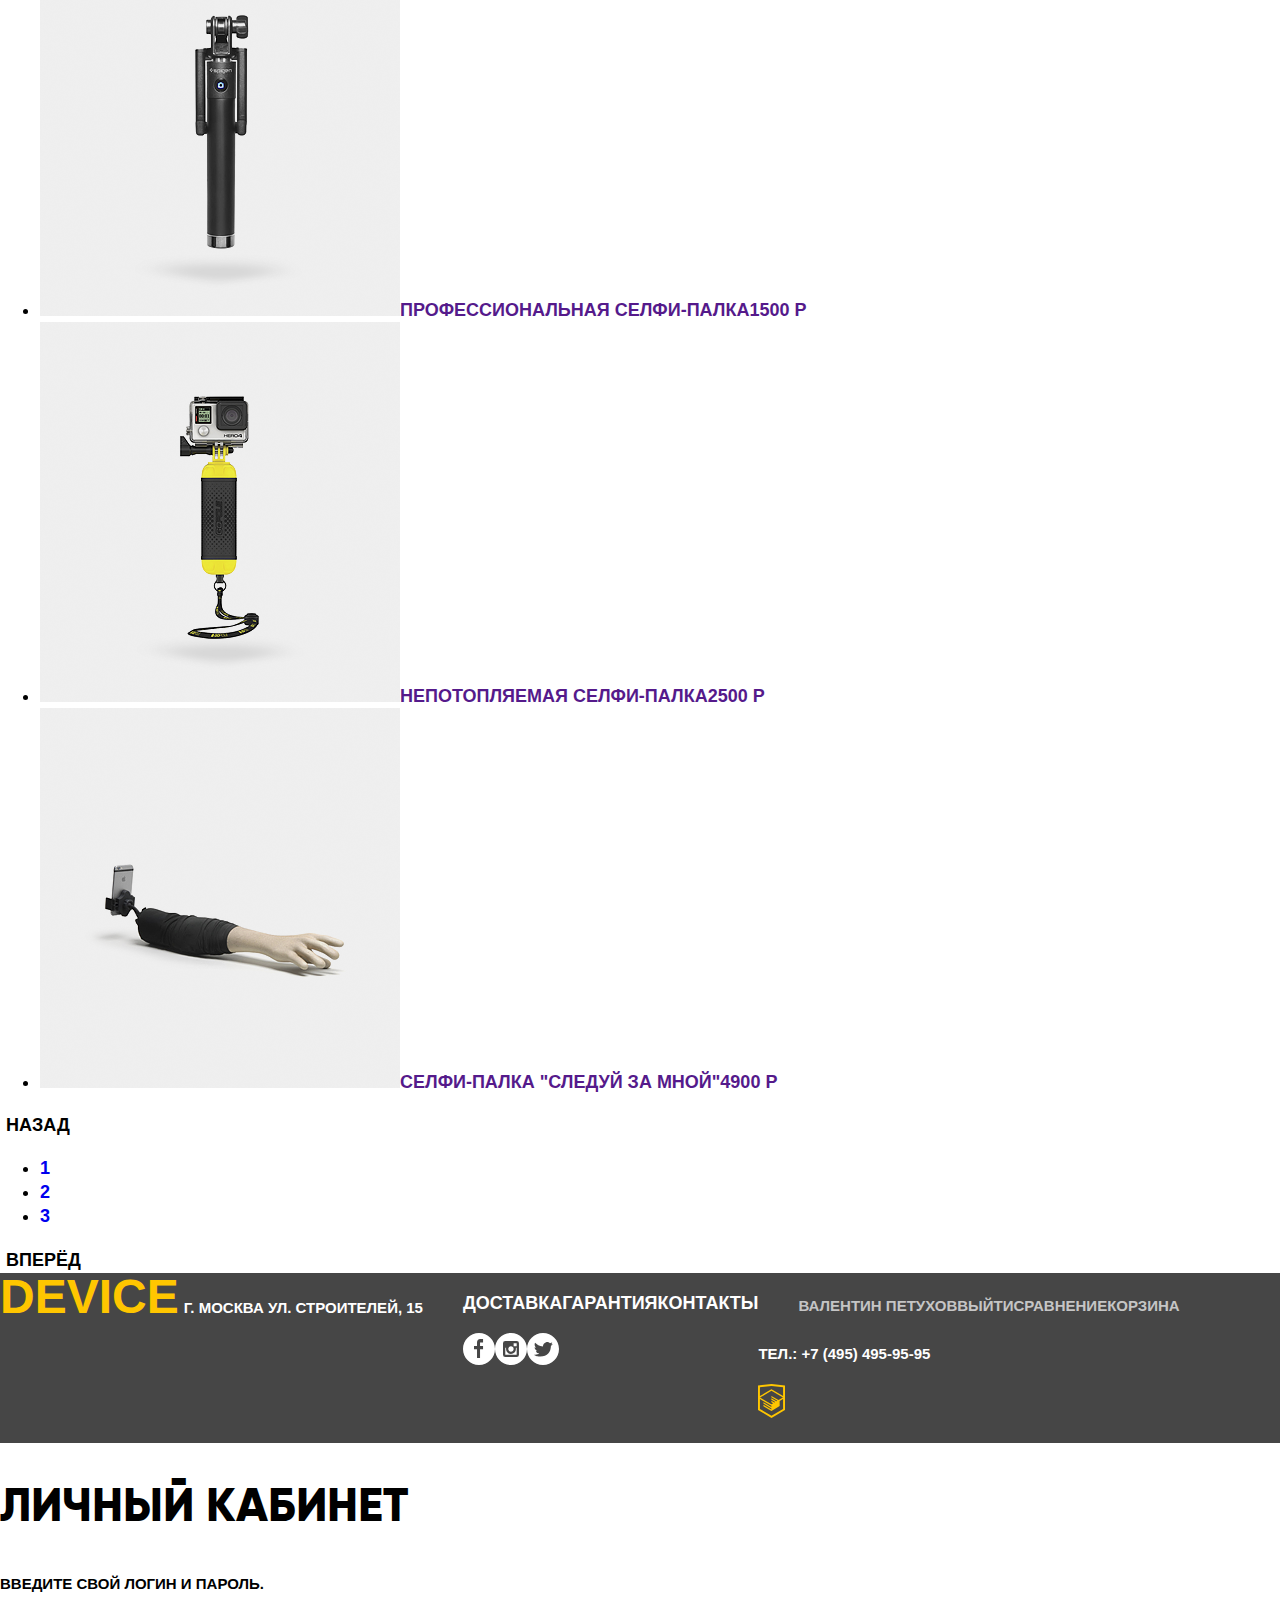
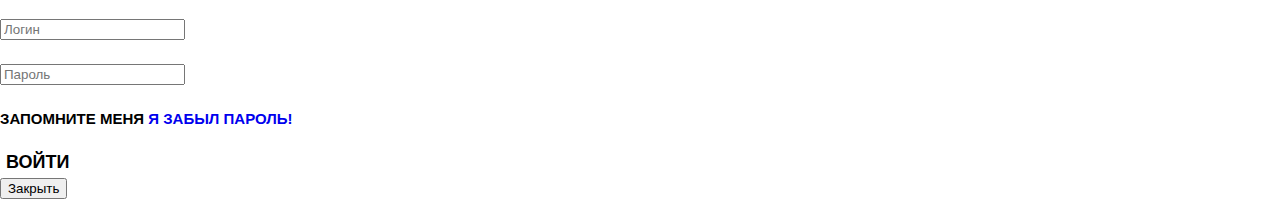
==== commit c0891e2a: "Сетка первой страницы" ====
--- a/catalog.html
+++ b/catalog.html
@@ -10,11 +10,19 @@
     <header class="main-header">
     <h1 class="visually-hidden">Магазин фото-товаров"Device"</h1>
         <a class="main-header-logo" href="index.html">DEVICE</a>
-        <form action="https://echo.htmlacademy.ru" method="get">
-            <img src="img/search.svg" alt="Иконка поиска">
-            <input name="search" placeholder="Поиск по сайту" type="search">
-            <button type="submit">Найти</button>
-        </form>
+        <ul class="user-navigation">
+            <li>
+                <form action="https://echo.htmlacademy.ru" method="get">
+                    <img src="img/search.svg" alt="Иконка поиска">
+                    <input name="search" placeholder="Поиск по сайту" type="search">
+                    <button type="submit">Найти</button>
+                </form>
+            </li>
+            <li class="profile"><a href="profile.html">Валентин Петухов</a></li>
+            <li class="logout-link"><a href="#">Выйти</a></li>
+            <li class="comparison-link"><a href="#">Сравнение</a></li>
+            <li><a href="cart.html">Корзина</a></li>
+        </ul>
         <nav class="main-navigation">
             <ul class="site-navigation">
                 <li><a href="catalog.html">Каталог товаров +</a> </li>
@@ -23,12 +31,6 @@
                 <li><a href="Contacts.html">Контакты</a> </li>
             </ul>
         </nav>
-            <ul class="user-navigation">
-                <li class="profile"><a href="profile.html">Валентин Петухов</a></li>
-                <li class="logout-link"><a href="#">Выйти</a></li>
-                <li class="comparison-link"><a href="#">Сравнение</a></li>
-                <li><a href="cart.html">Корзина</a></li>
-            </ul>
     </header>
         <main>
         <h2>Моноподы для селфи</h2>
--- a/css/style.css
+++ b/css/style.css
@@ -37,6 +37,7 @@
 }
 .main-header{
     display: flex;
+    flex-direction: column;
     color:#000000;
     background-color: #f7e296;
     min-height: 225px;
@@ -66,6 +67,7 @@
     align-items: center;
   }
   .user-navigation{
+      justify-content: space-between;
       font-family: 'open_sanslight', sans-serif;
       font-size: 15px;
       line-height: 30px;
@@ -75,7 +77,8 @@
   }
   .site-navigation {
     display: flex;
-    flex-direction: row;  
+    flex-direction: row;
+    justify-content: space-between; 
     list-style: none;
     width:1050px;
     margin:0;
@@ -127,7 +130,12 @@
     min-height: 485px;
     display:none;
   }
-
+ .warranty{
+     display: none;
+ }
+ .credit{
+     display: none;
+ }
   .site-navigation a,
   .user-navigation a{
       color: #000000;
@@ -138,12 +146,54 @@
   .user-navigation a:hover{
   color: rgba(0,0,0,0.6)
 }
-
-  .goods-list,
-  .features-list,
-  .brands,
+.main-footer{
+    display: flex;
+}
+  .footer-part1{
+      display: flex;
+      flex-direction: column;
+      justify-content: space-between;
+      align-self: flex-start;
+  }
+  .footer-part2{
+    display: flex;
+    flex-direction: column;
+    justify-content: space-between;
+    align-self: center;
+}
+.footer-part3{
+    display: flex;
+    flex-direction: column;
+    justify-content: space-between;
+    align-self: flex-end;
+}
+
+  .goods-list{
+      list-style: none;
+      display: flex;
+      flex-direction: row;
+      justify-content: space-between;
+  }
+  .goods-item{
+    text-align: center;
+  }
+  .features-list{
+      list-style: none;
+    }
+  .features {
+      display: flex;
+      justify-content: space-between;
+  }
+  .brands{
+    display: flex;
+    flex-direction: row;
+    justify-content: space-between;
+    list-style: none;
+    }
   .social-buttons{
     list-style: none;
+    display: flex;
+    flex-direction: row;
 }
 
  .button {
@@ -196,10 +246,20 @@
     background-color: #eaeaea;
     border: 2px solid #eaeaea;
   }
-
- .footer-copyright {
-    text-align: center;
-  }
+ 
+ .footer-site-navigation{
+    display: flex;
+    flex-direction: row;
+    justify-content: space-between;
+    list-style: none;
+    }
+ .footer-user-navigation{
+    display: flex;
+    flex-direction: row;
+    justify-content: space-between;
+    list-style: none;
+ }
+
   .footer-copyright a:hover,
   .footer-copyright a:focus{
   color: rgba(255, 198, 0, 0.6);
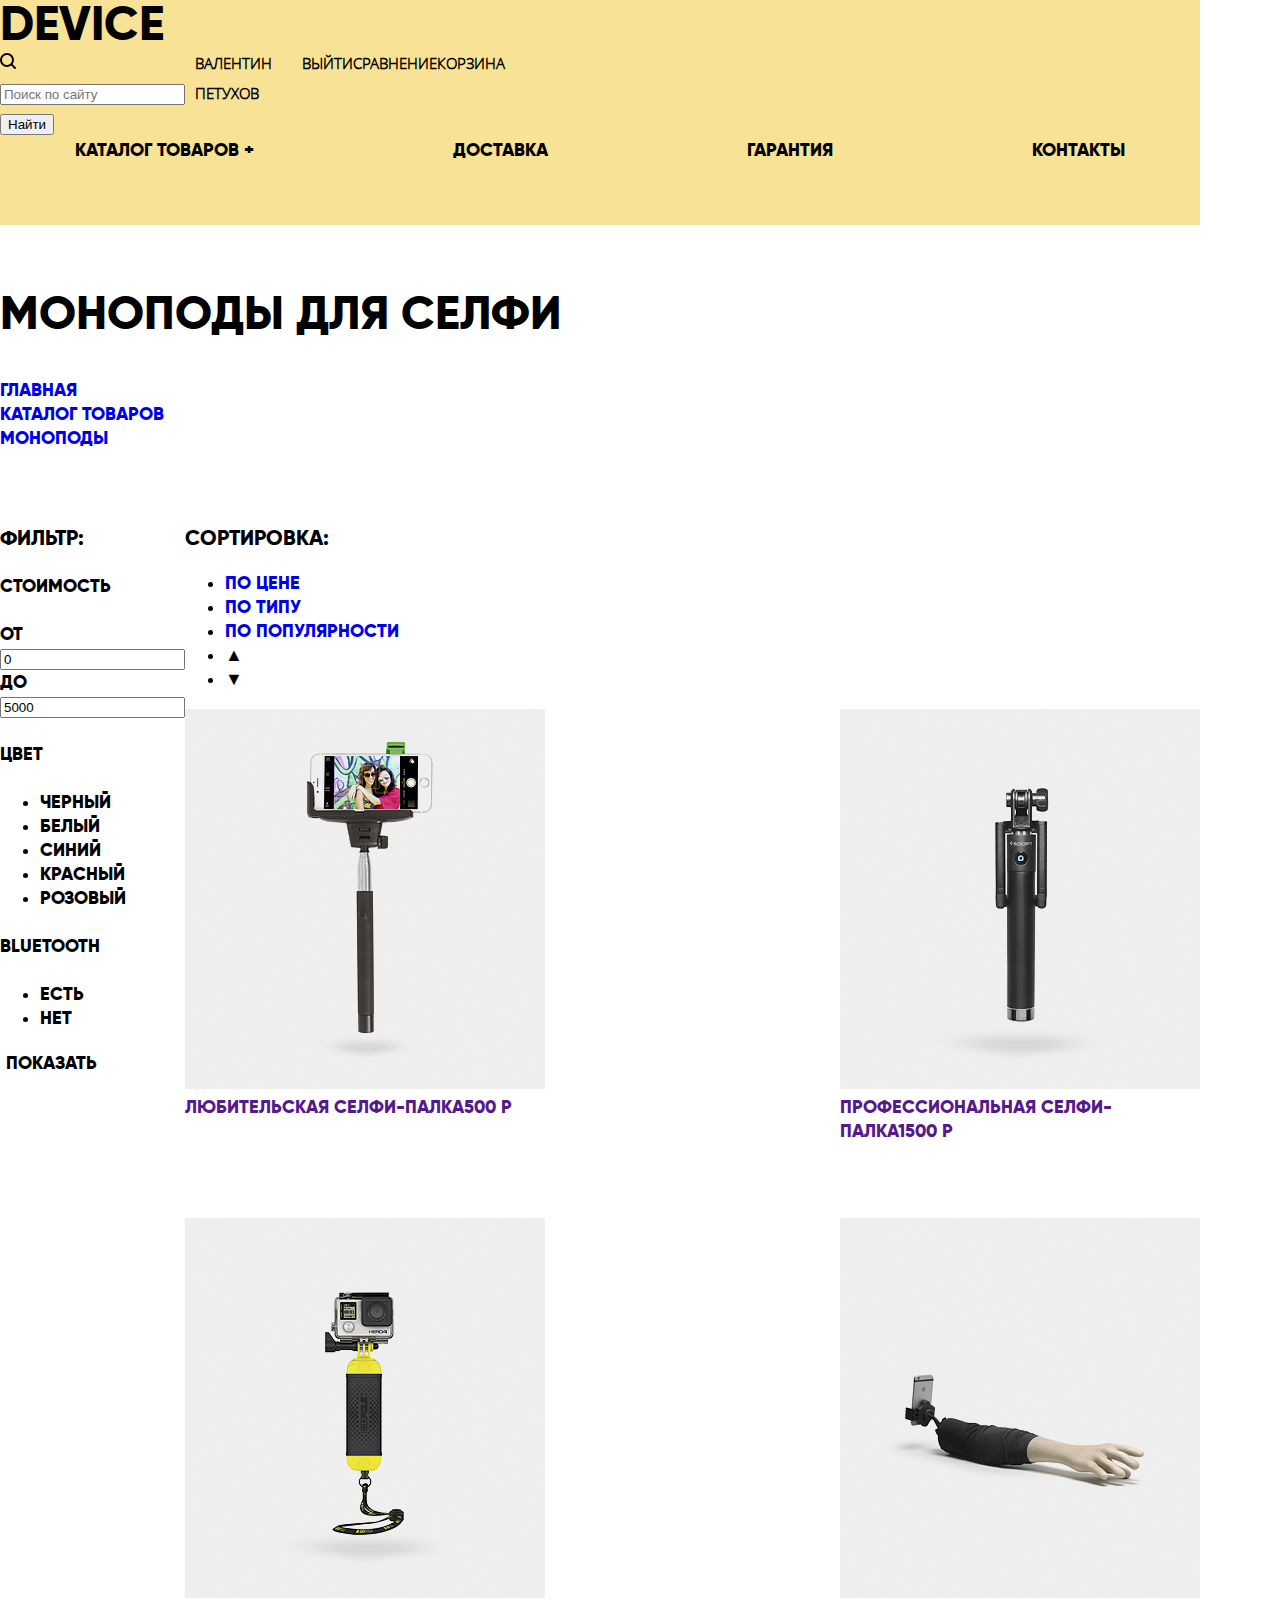
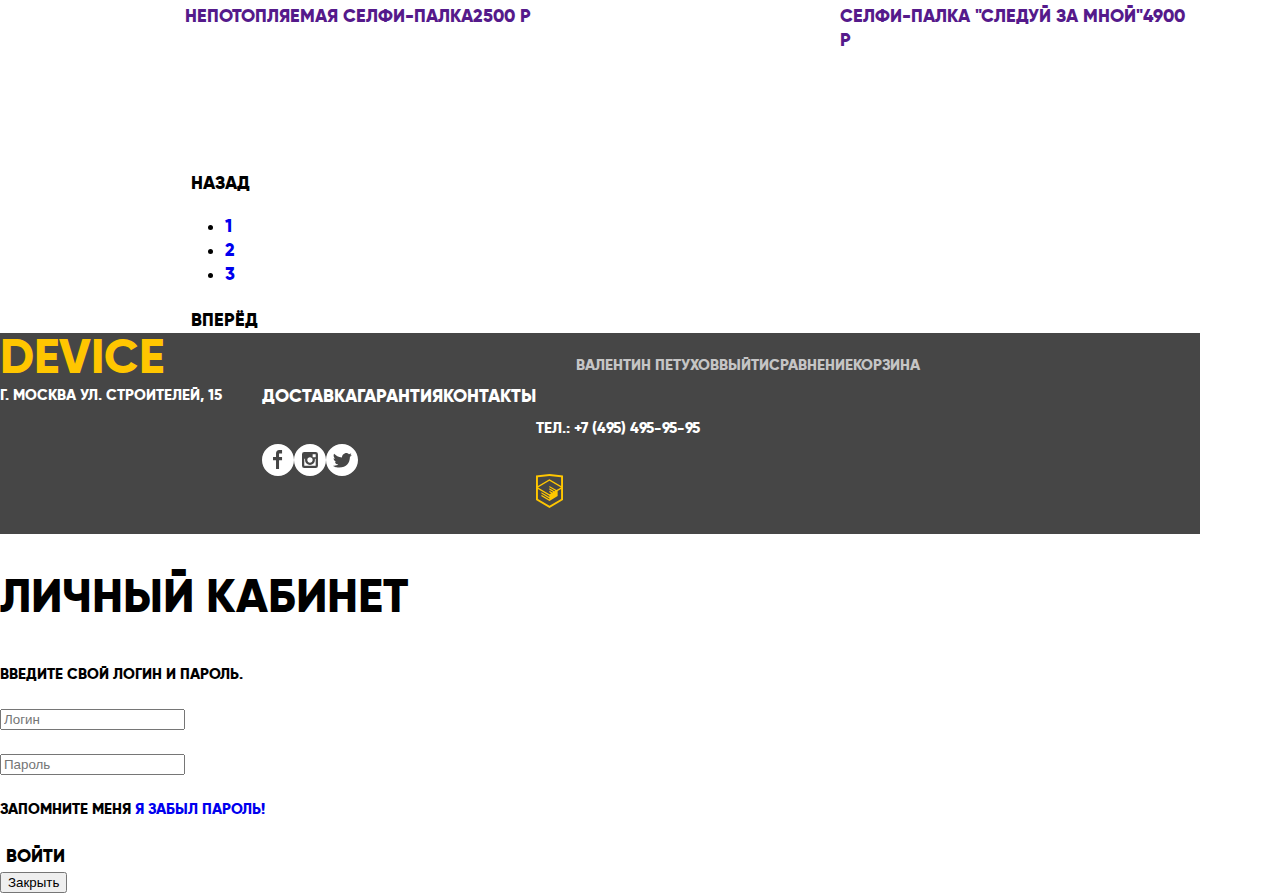
==== commit a8e17909: "Сетка" ====
--- a/catalog.html
+++ b/catalog.html
@@ -32,92 +32,95 @@
             </ul>
         </nav>
     </header>
-        <main>
-        <h2>Моноподы для селфи</h2>
+        <main class="container">
+        <h2 class="page-title">Моноподы для селфи</h2>
         <ul class="way">
             <li><a href="index.html">Главная</a></li>
             <li><a href="catalog.html">Каталог товаров</a></li>
             <li><a href="monopods.html">Моноподы</a></li>
         </ul>
-        <section class="Filters">
-            <h3>Фильтр:</h3>
-            <form class="filter" method="get" action="https://echo.htmlacademy.ru">
-                <h4>Стоимость</h4>
-                    <div class="container">
-                        <span>от</span><input type="text" id="min-cost1" value="0">
-                        <span>до</span><input type="text" id="max-cost1" value="5000">
-                    </div>
-                    <h4>Цвет</h4>
-                    <ul>
-                        <li class="filter-option">
-                            <input class="visually-hidden filter-input filter-input-checkbox" type="checkbox" name="black" id="filter-black"checked>
-                            <label for="filter-black">Черный</label>
-                        </li>
-                        <li class="filter-option">
-                            <input class="visually-hidden filter-input filter-input-checkbox" type="checkbox" name="white" id="filter-white">
-                            <label for="filter-white">Белый</label>
-                        </li>
-                        <li class="filter-option">
-                            <input class="visually-hidden filter-input filter-input-checkbox" type="checkbox" name="blue" id="filter-blue" checked>
-                            <label for="filter-blue">Синий</label>
-                        </li>
-                        <li class="filter-option">
-                            <input class="visually-hidden filter-input filter-input-checkbox" type="checkbox" name="red" id="filter-red" checked>
-                            <label for="filter-red">Красный</label>
-                        </li>
-                        <li class="filter-option">
-                            <input class="visually-hidden filter-input filter-input-checkbox" type="checkbox" name="pink" id="filter-pink">
-                            <label for="filter-pink">Розовый</label>
-                        </li>
+        <section class="catalog-columns">
+            <section class="filters">
+                <h3>Фильтр:</h3>
+                <form class="filter" method="get" action="https://echo.htmlacademy.ru">
+                    <h4>Стоимость</h4>
+                        <div class="container">
+                            <span>от</span><input type="text" id="min-cost1" value="0">
+                            <span>до</span><input type="text" id="max-cost1" value="5000">
+                        </div>
+                        <h4>Цвет</h4>
+                        <ul>
+                            <li class="filter-option">
+                                <input class="visually-hidden filter-input filter-input-checkbox" type="checkbox" name="black" id="filter-black"checked>
+                                <label for="filter-black">Черный</label>
+                            </li>
+                            <li class="filter-option">
+                                <input class="visually-hidden filter-input filter-input-checkbox" type="checkbox" name="white" id="filter-white">
+                                <label for="filter-white">Белый</label>
+                            </li>
+                            <li class="filter-option">
+                                <input class="visually-hidden filter-input filter-input-checkbox" type="checkbox" name="blue" id="filter-blue" checked>
+                                <label for="filter-blue">Синий</label>
+                            </li>
+                            <li class="filter-option">
+                                <input class="visually-hidden filter-input filter-input-checkbox" type="checkbox" name="red" id="filter-red" checked>
+                                <label for="filter-red">Красный</label>
+                            </li>
+                            <li class="filter-option">
+                                <input class="visually-hidden filter-input filter-input-checkbox" type="checkbox" name="pink" id="filter-pink">
+                                <label for="filter-pink">Розовый</label>
+                            </li>
+                        </ul>
+                        <h4>Bluetooth</h4>
+                        <ul>
+                            <li class="filter-option">
+                            <input class="visually-hidden filter-input filter-input-radio" type="radio" name="bluetooth" value="yes" id="bt-filter" checked>
+                            <label for="bt-filter">Есть</label>
+                            </li>
+                            <li class="filter-option">
+                            <input class="visually-hidden filter-input filter-input-radio" type="radio" name="bluetooth" value="no" id="no-bt-filter">
+                            <label for="no-bt-filter">Нет</label>
+                            </li>
+                        </ul>
+                    <button class="button" type="submit" value="Показать">Показать</button>
+                </form>
+            </section>
+            <section class="sort">
+                <h3>Сортировка:</h3>
+                <ul>
+                    <li><a href="#">По цене</a></li>
+                    <li><a href="#">По типу</a></li>
+                    <li><a href="#">По популярности</a></li>
+                    <li class="upper">▲</li>
+                    <li class="lower">▼</li>
+                </ul>
+                <ul class="device-products">
+                    <li class="product"><a href="" class="product"><img src="img/item-1.png" alt="Фото товара1">Любительская селфи-палка<span class="worth">500 р</span></a></li>
+                    <li class="product"><a href="" class="product"><img src="img/item-2.png" alt="Фото товара2">Профессиональная селфи-палка<span class="worth">1500 р</span></a></li>
+                    <li class="product"><a href="" class="product"><img src="img/item-3.png" alt="Фото товара3">Непотопляемая селфи-палка<span class="worth">2500 р</span></a></li>
+                    <li class="product"><a href="" class="product"><img src="img/item-4.png" alt="Фото товара4">Селфи-палка "Следуй за мной"<span class="worth">4900 р</span></a></li>
+                </ul>
+                <div class="page-selection">
+                    <h4 class="visually-hidden">Выбор страниц</h4>
+                    <button class="button page-selection-button page-selection-button-back">Назад</button>
+                    <ul class="pages">
+                        <li><a href="#">1</a></li>
+                        <li><a href="#">2</a></li>
+                        <li><a href="#">3</a></li>
                     </ul>
-                    <h4>Bluetooth</h4>
-                    <ul>
-                        <li class="filter-option">
-                          <input class="visually-hidden filter-input filter-input-radio" type="radio" name="bluetooth" value="yes" id="bt-filter" checked>
-                          <label for="bt-filter">Есть</label>
-                        </li>
-                        <li class="filter-option">
-                          <input class="visually-hidden filter-input filter-input-radio" type="radio" name="bluetooth" value="no" id="no-bt-filter">
-                          <label for="no-bt-filter">Нет</label>
-                        </li>
-                    </ul>
-                <button class="button" type="submit" value="Показать">Показать</button>
-            </form>
-        </section>
-        <section class="sort">
-            <h3>Сортировка:</h3>
-            <ul>
-                <li><a href="#">По цене</a></li>
-                <li><a href="#">По типу</a></li>
-                <li><a href="#">По популярности</a></li>
-                <li class="upper">▲</li>
-                <li class="lower">▼</li>
-            </ul>
-            <ul class="device-products">
-                <li class="product"><a href="" class="product"><img src="img/item-1.png" alt="Фото товара1">Любительская селфи-палка<span class="worth">500 р</span></a></li>
-                <li class="product"><a href="" class="product"><img src="img/item-2.png" alt="Фото товара2">Профессиональная селфи-палка<span class="worth">1500 р</span></a></li>
-                <li class="product"><a href="" class="product"><img src="img/item-3.png" alt="Фото товара3">Непотопляемая селфи-палка<span class="worth">2500 р</span></a></li>
-                <li class="product"><a href="" class="product"><img src="img/item-4.png" alt="Фото товара4">Селфи-палка "Следуй за мной"<span class="worth">4900 р</span></a></li>
-            </ul>
-            <div class="page-selection">
-                <h4 class="visually-hidden">Выбор страниц</h4>
-                <button class="button page-selection-button page-selection-button-back">Назад</button>
-                <ul class="pages">
-                    <li><a href="#">1</a></li>
-                    <li><a href="#">2</a></li>
-                    <li><a href="#">3</a></li>
-                </ul>
-                <button class="button page-selection-button page-selection-button-Next">Вперёд</button>
-            </div>
+                    <button class="button page-selection-button page-selection-button-Next">Вперёд</button>
+                </div>
+            </section>
         </section>
     </main>
     <footer class="main-footer">
-        <div class="part1">
+        <div class="footer-part1">
             <h2 class="visually-hidden">Адрес</h2>
             <a class="main-footer-logo" href="index.html">DEVICE</a>
             <b class="adress">Г. Москва ул. Строителей, 15</b>
+            <label></label>
         </div>  
-        <div class="part2">
+        <div class="footer-part2">
             <ul class="footer-site-navigation">
                 <li><a href="delivery.html">Доставка</a></li>
                 <li><a href="warranty.html">Гарантия</a></li>
@@ -129,7 +132,7 @@
                 <li class="social-button"><a href="#"><img src="img/twitter.svg"></a></li>
             </ul>
         </div>
-        <div class="part3">
+        <div class="footer-part3">
             <ul class="footer-user-navigation">
                 <li><a class="user-profile" href="profile.html">Валентин Петухов</a></li>
                 <li><a class="logout-link"href="#">Выйти</a></li>
--- a/css/style.css
+++ b/css/style.css
@@ -22,12 +22,13 @@
     margin: 0;
     padding: 0;
 
-    font-family: 'gilroyextrbold', sans-serif;
+    font-family: 'gilroyextrabold', sans-serif;
     font-size: 18px;
     line-height: 24px;
     font-weight: 700;
     color: #000000;
     text-transform: uppercase;
+    max-width: 1200px;
 
     background-color: #ffffff;
 }
@@ -36,6 +37,7 @@
     text-decoration: none;
 }
 .main-header{
+    max-width: inherit;
     display: flex;
     flex-direction: column;
     color:#000000;
@@ -179,16 +181,26 @@
   }
   .features-list{
       list-style: none;
+      flex-direction: column;
     }
   .features {
       display: flex;
-      justify-content: space-between;
+      flex-direction: row;
+      justify-content: space-between;
+  }
+  .features .delivery {
+      display: flex;
+      flex-direction: row;
   }
   .brands{
     display: flex;
     flex-direction: row;
     justify-content: space-between;
     list-style: none;
+    }
+    .dji:hover,
+    .dji:focus{
+        background-image: url(img/dji-color.png)
     }
   .social-buttons{
     list-style: none;
@@ -246,6 +258,11 @@
     background-color: #eaeaea;
     border: 2px solid #eaeaea;
   }
+  .we{
+      display: flex;
+      flex-direction: row;
+      justify-content: space-between;
+  }
  
  .footer-site-navigation{
     display: flex;
@@ -306,4 +323,44 @@
   .visually-hidden{
       display: none;
   }
-
+  .filters {
+      width: 250px;
+  }
+  .catalog-columns{
+      display: flex;
+      justify-content: space-between;
+  }
+  .product {
+      width: 360px;
+      margin-bottom: 75px;
+  }
+  .product img {
+      background-color: #eeeeee;
+  }
+  .device-products{
+      margin:0;
+      margin-bottom: 40px;
+      padding:0;
+
+      list-style: none;
+      display: flex;
+      flex-wrap: wrap;
+      justify-content: space-between;
+  }
+  .page-title{
+      margin: 0;
+      margin-bottom: 40px;
+      padding: 0;
+  }
+  .way{
+      padding:0;
+      margin: 0;
+      margin-bottom:55px;
+  }
+  .page-selection {
+      margin: 0;
+      padding: 0;
+
+      list-style: none;
+  }
+
